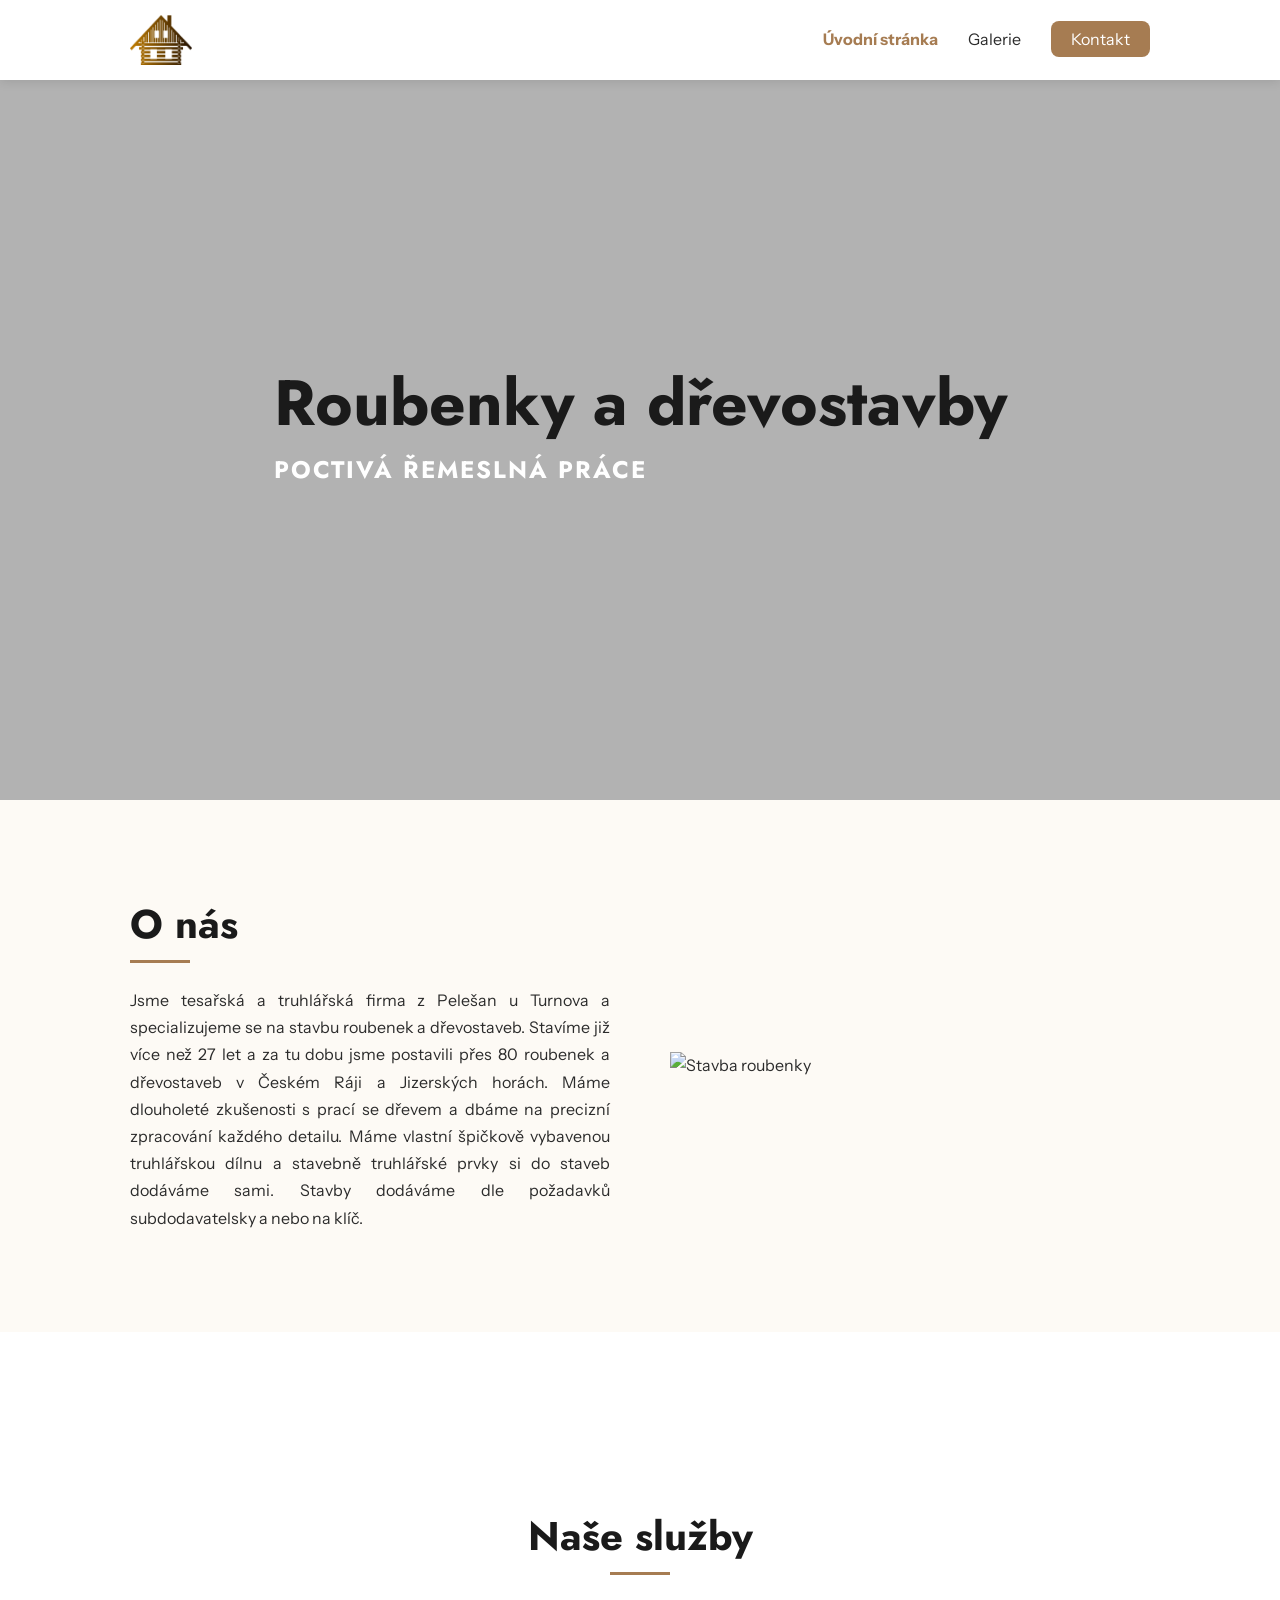
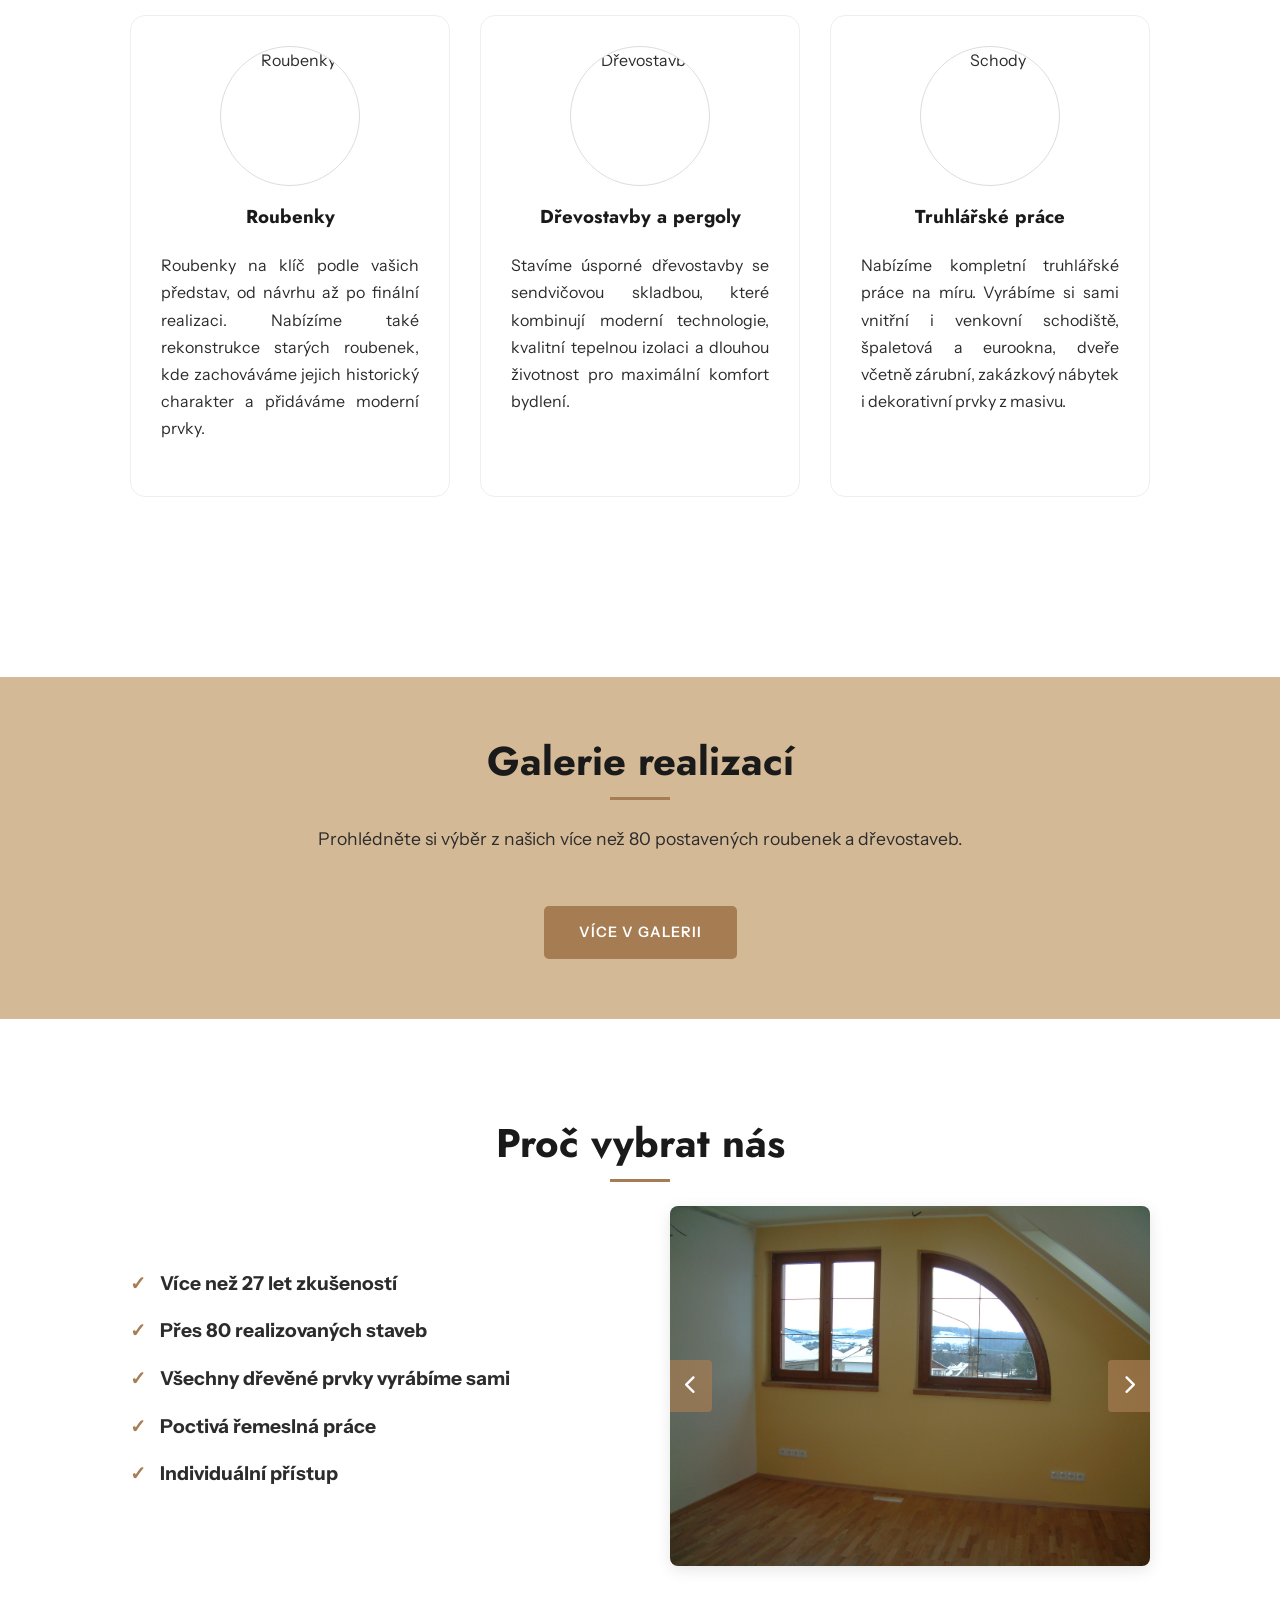
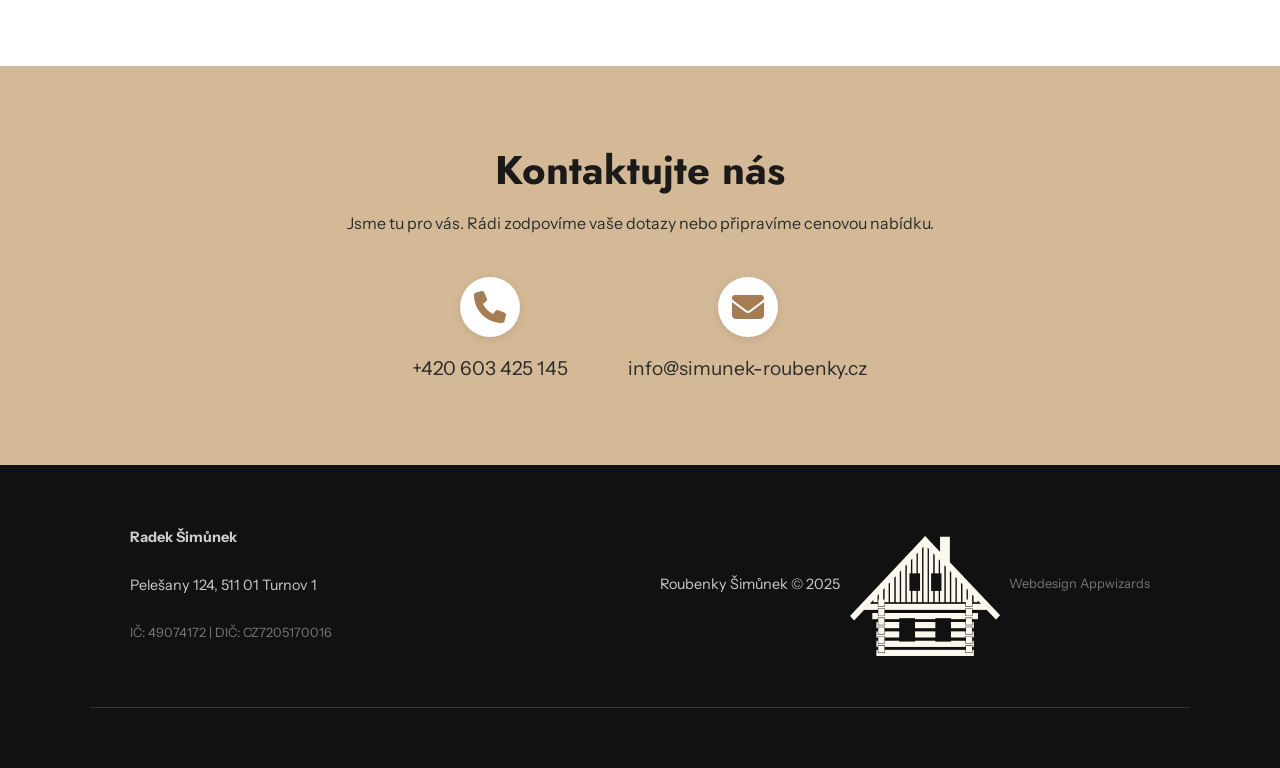
==== index.html @ 8644fedd "Initial commit" ====
<!DOCTYPE html>
<html lang="cs">
<head>
    <meta charset="UTF-8">
    <meta name="viewport" content="width=device-width, initial-scale=1.0">
    <title>Poctivá řemeslná práce – Roubenky – Šimůnek</title>
    <link rel="stylesheet" href="css/style.css">
    <link rel="preconnect" href="https://fonts.googleapis.com">
    <link rel="preconnect" href="https://fonts.gstatic.com" crossorigin>
    <link href="https://fonts.googleapis.com/css2?family=Instrument+Sans:wght@400;700&family=Jost:ital,wght@0,100..900;1,100..900&display=swap" rel="stylesheet">
    <link rel="stylesheet" href="https://cdnjs.cloudflare.com/ajax/libs/font-awesome/6.5.1/css/all.min.css">
</head>
<body>
    <header>
        <div class="container header-container">
            <div class="logo">
                <a href="index.html">
                    <img src="img/logo.png" alt="Roubenky Šimůnek">
                </a>
            </div>
            <nav id="main-nav">
                <button class="menu-toggle" aria-label="Menu">
                    <span></span>
                    <span></span>
                    <span></span>
                </button>
                <ul class="nav-links">
                    <li><a href="index.html" class="active">Úvodní stránka</a></li>
                    <li><a href="gallery.html">Galerie</a></li>
                    <li><a href="contact.html" class="btn-contact">Kontakt</a></li>
                </ul>
            </nav>
        </div>
    </header>

    <main>
        <section class="hero">
            <div class="hero-content">
                <h1><strong>Roubenky a</strong> <strong>dřevostavby</strong></h1>
                <p class="subtitle">Poctivá řemeslná práce</p>
            </div>
        </section>

        <section class="about">
            <div class="container">
                <div class="grid">
                    <div class="text-content">
                        <h2>O nás</h2>
                        <p>Jsme tesařská a truhlářská firma z Pelešan u Turnova a specializujeme se na stavbu roubenek a dřevostaveb. Stavíme již více než 27 let a za tu dobu jsme postavili přes 80 roubenek a dřevostaveb v Českém Ráji a Jizerských horách. Máme dlouholeté zkušenosti s prací se dřevem a dbáme na precizní zpracování každého detailu. Máme vlastní špičkově vybavenou truhlářskou dílnu a stavebně truhlářské prvky si do staveb dodáváme sami. Stavby dodáváme dle požadavků subdodavatelsky a nebo na klíč.</p>
                    </div>
                    <div class="image-content">
                        <img src="https://web.archive.org/web/20260212100324im_/http://simunek-roubenky.cz/wp-content/uploads/2025/04/DSC00264-scaled.jpg" alt="Stavba roubenky">
                    </div>
                </div>
            </div>
        </section>
        <div class="section-divider"></div>
        <section class="services">
            <div class="container">
                <h2 class="text-center">Naše služby</h2>
                <div class="services-grid">
                    <div class="service-card">
                        <img src="https://web.archive.org/web/20260212100324im_/http://simunek-roubenky.cz/wp-content/uploads/2025/04/DSC0728-scaled.jpeg" alt="Roubenky">
                        <h3>Roubenky</h3>
                        <p>Roubenky na klíč podle vašich představ, od návrhu až po finální realizaci. Nabízíme také rekonstrukce starých roubenek, kde zachováváme jejich historický charakter a přidáváme moderní prvky.</p>
                    </div>
                    <div class="service-card">
                        <img src="https://web.archive.org/web/20260212100324im_/http://simunek-roubenky.cz/wp-content/uploads/2025/03/Libosovice_11_DSC5983.jpg" alt="Dřevostavba">
                        <h3>Dřevostavby a pergoly</h3>
                        <p>Stavíme úsporné dřevostavby se sendvičovou skladbou, které kombinují moderní technologie, kvalitní tepelnou izolaci a dlouhou životnost pro maximální komfort bydlení.</p>
                    </div>
                    <div class="service-card">
                        <img src="https://web.archive.org/web/20260212100324im_/http://simunek-roubenky.cz/wp-content/uploads/2025/03/DSC0731-scaled.jpeg" alt="Schody">
                        <h3>Truhlářské práce</h3>
                        <p>Nabízíme kompletní truhlářské práce na míru. Vyrábíme si sami vnitřní i venkovní schodiště, špaletová a eurookna, dveře včetně zárubní, zakázkový nábytek i dekorativní prvky z masivu.</p>
                    </div>
                </div>
            </div>
        </section>
        <div class="section-divider"></div>
        <section class="page-header">
            <div class="container">
                <h2 class="text-center">Galerie realizací</h2>
                <p class="text-center">Prohlédněte si výběr z našich více než 80 postavených roubenek a dřevostaveb.</p>
                <div class="text-center mt-2">
                    <a href="gallery.html" class="btn">Více v galerii</a>
                </div>
            </div>
        </section>
        <section class="why-us">
            <div class="container">
                <h2 class="text-center">Proč vybrat nás</h2>
                <div class="grid">
                    <ul class="check-list">
                        <li><strong>Více než 27 let zkušeností</strong></li>
                        <li><strong>Přes 80 realizovaných staveb</strong></li>
                        <li><strong>Všechny dřevěné prvky vyrábíme sami</strong></li>
                        <li><strong>Poctivá řemeslná práce</strong></li>
                        <li><strong>Individuální přístup</strong></li>
                    </ul>
                    <div class="image-content">
                        <div class="slider-container">
                            <div class="slider">
                                <img src="assets/okna/DSCF0042.JPG" alt="Okna 1" class="slider-image active">
                                <img src="assets/okna/Libosovice_02_DSC5963.jpg" alt="Okna 2" class="slider-image">
                                <img src="assets/dvere/0610 042.jpg" alt="Dveře 1" class="slider-image">
                                <img src="assets/dvere/CIMG3266.JPG" alt="Dveře 2" class="slider-image">
                            </div>
                            <button class="slider-btn prev" aria-label="Předchozí"><i class="fas fa-chevron-left"></i></button>
                            <button class="slider-btn next" aria-label="Další"><i class="fas fa-chevron-right"></i></button>
                        </div>
                    </div>
                </div>
            </div>
        </section>

        <section id="contact-promo" class="contact-promo">
            <div class="container text-center">
                <h2>Kontaktujte nás</h2>
                <p>Jsme tu pro vás. Rádi zodpovíme vaše dotazy nebo připravíme cenovou nabídku.</p>
                <div class="contact-links">
                    <div class="contact-link-item">
                        <i class="fas fa-phone"></i>
                        <p class="phone">+420 603 425 145</p>
                    </div>
                    <div class="contact-link-item">
                        <i class="fas fa-envelope"></i>
                        <p class="email">info@simunek-roubenky.cz</p>
                    </div>
                </div>
            </div>
        </section>
    </main>

    <footer>
        <div class="container footer-grid">
            <div class="footer-info">
                <p><strong>Radek Šimůnek</strong></p>
                <p>Pelešany 124, 511 01 Turnov 1</p>
                <p class="small">IČ: 49074172 | DIČ: CZ7205170016</p>
            </div>
            <div class="footer-bottom">
                <p>Roubenky Šimůnek © 2025</p>
                <img src="img/logo-white.png" alt="Logo White" class="footer-logo">
                <p class="small">Webdesign Appwizards</p>
            </div>
        </div>
    </footer>

    <script src="js/script.js"></script>
</body>
</html>
---- css/style.css ----
:root {
    --primary-color: #a67c52; /* Světlejší odstín dřeva */
    --primary-light: #d4b996;
    --secondary-color: #8c6239;
    --accent-color: #5d4037;
    --text-color: #2c2c2c;
    --light-bg: #fdfaf5; /* Krémové pozadí pro rustikální nádech */
    --white: #ffffff;
    --black: #1a1a1a;
    --font-main: 'Instrument Sans', sans-serif;
    --font-heading: 'Jost', sans-serif;
    --container-width: 1100px;
    --section-padding: 100px 0;
}

* {
    box-sizing: border-box;
    margin: 0;
    padding: 0;
}

body {
    font-family: var(--font-main);
    color: var(--text-color);
    line-height: 1.7; /* Zlepšení čitelnosti */
    overflow-x: hidden;
    background-color: var(--white);
}

h1, h2, h3 {
    font-family: var(--font-heading);
    margin-bottom: 1.5rem;
    line-height: 1.2;
    color: var(--black);
    font-weight: 700;
}

h2 {
    font-size: 2.5rem;
    position: relative;
    padding-bottom: 15px;
}

h2.text-center::after, h2:not(.text-center)::after {
    content: "";
    position: absolute;
    bottom: 0;
    width: 60px;
    height: 3px;
    background: var(--primary-color);
}

h2.text-center::after {
    left: 50%;
    transform: translateX(-50%);
}

h2:not(.text-center)::after {
    left: 0;
}

p {
    margin-bottom: 1.5rem;
    text-align: justify;
    hyphens: auto;
}

.subtitle {
    font-family: var(--font-heading);
    text-transform: uppercase;
    letter-spacing: 2px;
}

a {
    text-decoration: none;
    color: inherit;
    transition: 0.3s;
}

ul {
    list-style: none;
}

img {
    max-width: 100%;
    height: auto;
    display: block;
}

.container {
    max-width: var(--container-width);
    margin: 0 auto;
    padding: 0 40px; /* Zvýšeno pro lepší start/end padding na větších displejích */
}

.text-center { text-align: center; }
.mt-2 { margin-top: 2rem; }

/* Header */
header {
    background: var(--white);
    padding: 15px 0;
    position: sticky;
    top: 0;
    z-index: 1000;
    box-shadow: 0 2px 10px rgba(0,0,0,0.1);
}

.header-container {
    display: flex;
    justify-content: space-between;
    align-items: center;
}

.logo img {
    height: 50px;
}

.nav-links {
    display: flex;
    align-items: center;
    gap: 30px;
}

.nav-links a:hover {
    color: var(--primary-color);
}

.nav-links a.active {
    font-weight: bold;
    color: var(--primary-color);
}

.btn-contact {
    background: var(--primary-color);
    color: var(--white) !important;
    padding: 8px 20px;
    border-radius: 8px;
}

.btn-contact:hover {
    background: var(--secondary-color);
}

.menu-toggle {
    display: none;
    flex-direction: column;
    gap: 5px;
    background: none;
    border: none;
    cursor: pointer;
}

.menu-toggle span {
    width: 25px;
    height: 3px;
    background: var(--black);
    display: block;
}

/* Hero */
.hero {
    height: 80vh;
    background: linear-gradient(rgba(0,0,0,0.3), rgba(0,0,0,0.3)), url('https://web.archive.org/web/20260212100324im_/http://simunek-roubenky.cz/wp-content/uploads/2025/03/DSC0693-scaled-e1743012031384.jpeg');
    background-size: cover;
    background-position: center;
    display: flex;
    align-items: center;
    justify-content: center;
    color: var(--white);
    text-align: center;
}

.hero h1 {
    font-size: 4rem;
    margin-bottom: 0.5rem;
}

.hero .subtitle {
    font-size: 1.5rem;
    font-weight: bold;
}

/* Sections */
section {
    padding: var(--section-padding);
}

.about {
    background-color: var(--light-bg);
}

.grid {
    display: grid;
    grid-template-columns: 1fr 1fr;
    gap: 60px;
    align-items: center;
}

.text-content p:last-child {
    margin-bottom: 0;
}

.services-grid {
    display: grid;
    grid-template-columns: repeat(3, 1fr);
    gap: 30px;
    margin-top: 40px;
}

.service-card {
    text-align: center;
    padding: 30px;
    border-radius: 15px;
    transition: 0.4s;
    background: var(--white);
    border: 1px solid #eee;
}

.service-card:hover {
    box-shadow: 0 10px 30px rgba(0,0,0,0.05);
    transform: translateY(-5px);
}

.service-card img {
    width: 140px;
    height: 140px;
    object-fit: cover;
    border-radius: 50%;
    margin: 0 auto 20px;
    border: 1px solid #ddd;
}

/* Realizations & Gallery */
.gallery-preview, .gallery-grid {
    display: grid;
    grid-template-columns: repeat(auto-fill, minmax(300px, 1fr));
    gap: 20px;
    margin-top: 40px;
}

.gallery-preview img, .gallery-item img {
    width: 100%;
    height: 250px;
    object-fit: cover;
    border-radius: 8px;
    transition: 0.3s;
}

.gallery-item img:hover {
    transform: scale(1.02);
    box-shadow: 0 5px 15px rgba(0,0,0,0.2);
}

.btn {
    display: inline-block;
    background: var(--primary-color);
    color: var(--white);
    padding: 14px 35px;
    border-radius: 5px; /* Méně kulaté pro modernější vzhled */
    margin-top: 20px;
    font-weight: 600;
    letter-spacing: 1px;
    text-transform: uppercase;
    font-size: 0.9rem;
}

.btn:hover {
    background: var(--secondary-color);
    transform: translateY(-2px);
    box-shadow: 0 5px 15px rgba(166, 124, 82, 0.3);
}

/* Why us */
.check-list li {
    font-size: 1.2rem;
    margin-bottom: 15px;
    position: relative;
    padding-left: 30px;
}

.check-list li::before {
    content: "✓";
    position: absolute;
    left: 0;
    color: var(--primary-color);
    font-weight: bold;
}

.contact-promo {
    background: var(--primary-light);
    color: var(--black);
    padding: 80px 0;
    text-align: center;
}

.contact-promo p {
    text-align: center;
    max-width: 700px;
    margin-left: auto;
    margin-right: auto;
    color: var(--text-color);
}

.contact-promo h2 {
    color: var(--black);
    padding-bottom: 0;
    margin-bottom: 1rem;
}

.contact-promo h2::after {
    display: none;
}

.contact-links {
    margin-top: 40px;
    display: flex;
    justify-content: center;
    gap: 60px;
    flex-wrap: wrap;
}

.contact-link-item {
    display: flex;
    flex-direction: column;
    align-items: center;
    gap: 15px;
    text-align: center;
}

.contact-link-item i {
    font-size: 2rem;
    background: var(--white);
    color: var(--primary-color);
    width: 60px;
    height: 60px;
    display: flex;
    align-items: center;
    justify-content: center;
    border-radius: 50%;
    transition: 0.3s;
    box-shadow: 0 2px 10px rgba(0,0,0,0.1);
}

.contact-link-item:hover i {
    background: var(--primary-color);
    color: var(--white);
    transform: translateY(-5px);
}

.contact-links p {
    font-size: 1.2rem;
    margin-bottom: 0;
}

/* Spacers */
.section-divider {
    height: 80px;
}

/* Footer */
footer {
    background: #111;
    color: #ccc;
    padding: 60px 0 30px;
    font-size: 0.9rem;
}

.footer-grid {
    display: grid;
    grid-template-columns: 1fr 1fr;
    gap: 40px;
    border-bottom: 1px solid #333;
    padding-bottom: 40px;
    margin-bottom: 30px;
}

.footer-bottom {
    display: flex;
    justify-content: space-between;
    align-items: center;
}

/* Slider */
.slider-container {
    position: relative;
    width: 100%;
    overflow: hidden;
    border-radius: 8px;
    box-shadow: 0 4px 15px rgba(0, 0, 0, 0.1);
}

.slider {
    position: relative;
    width: 100%;
    aspect-ratio: 4 / 3;
}

.slider-image {
    position: absolute;
    top: 0;
    left: 0;
    width: 100%;
    height: 100%;
    object-fit: cover;
    opacity: 0;
    transition: opacity 0.5s ease-in-out;
}

.slider-image.active {
    opacity: 1;
}

.slider-btn {
    position: absolute;
    top: 50%;
    transform: translateY(-50%);
    background: rgba(166, 124, 82, 0.7);
    color: white;
    border: none;
    padding: 15px;
    cursor: pointer;
    font-size: 1.2rem;
    z-index: 10;
    transition: background 0.3s;
}

.slider-btn:hover {
    background: rgba(166, 124, 82, 0.9);
}

.slider-btn.prev {
    left: 0;
    border-radius: 0 4px 4px 0;
}

.slider-btn.next {
    right: 0;
    border-radius: 4px 0 0 4px;
}

.footer-logo {
    width: 150px;
    margin: 0;
}

.small {
    font-size: 0.8rem;
    color: #777;
}

.large-text {
    font-size: 1.5rem;
    font-weight: bold;
    color: var(--primary-color);
}

.contact-info-large h2 {
    margin-bottom: 2.5rem;
}

.contact-item {
    margin-bottom: 30px;
    display: flex;
    gap: 20px;
    align-items: flex-start;
}

.icon-large {
    font-size: 1.8rem;
    color: var(--primary-color);
    margin-top: 5px;
    width: 30px;
    text-align: center;
}

.contact-item h3 {
    margin-bottom: 5px;
}

.contact-item p {
    margin-bottom: 0;
}

.page-header {
    background: var(--primary-light);
    padding: 60px 0;
    margin-bottom: 0;
}

.page-header h1 {
    margin-bottom: 1rem;
}

.page-header h1::after {
    content: "";
    position: absolute;
    bottom: -10px;
    left: 50%;
    transform: translateX(-50%);
    width: 60px;
    height: 3px;
    background: var(--primary-color);
}

.page-header p {
    max-width: 700px;
    margin: 1.5rem auto 0;
    font-size: 1.1rem;
}

/* Responsive */
@media (max-width: 768px) {
    :root {
        --section-padding: 60px 0;
    }

    .container {
        padding: 0 20px; /* Standardní padding pro mobilní zařízení */
    }

    .section-divider {
        height: 40px;
    }

    .grid, .services-grid, .footer-grid {
        grid-template-columns: 1fr;
    }

    .grid {
        gap: 30px;
    }

    .hero h1 {
        font-size: 2.5rem;
    }
    
    h2 {
        font-size: 2rem;
    }

    .footer-bottom {
        flex-direction: column;
        gap: 20px;
        text-align: center;
    }

    .contact-links {
        flex-direction: column;
        gap: 15px;
    }
    
    .menu-toggle {
        display: flex;
    }
    
    .nav-links {
        display: none;
        flex-direction: column;
        position: absolute;
        top: 100%;
        left: 0;
        width: 100%;
        background: var(--white);
        padding: 20px;
        box-shadow: 0 5px 10px rgba(0,0,0,0.1);
    }
    
    .nav-links.active {
        display: flex;
    }
    
    .footer-bottom {
        text-align: left;
    }
    
    .footer-logo {
        margin: 20px 0;
    }
}
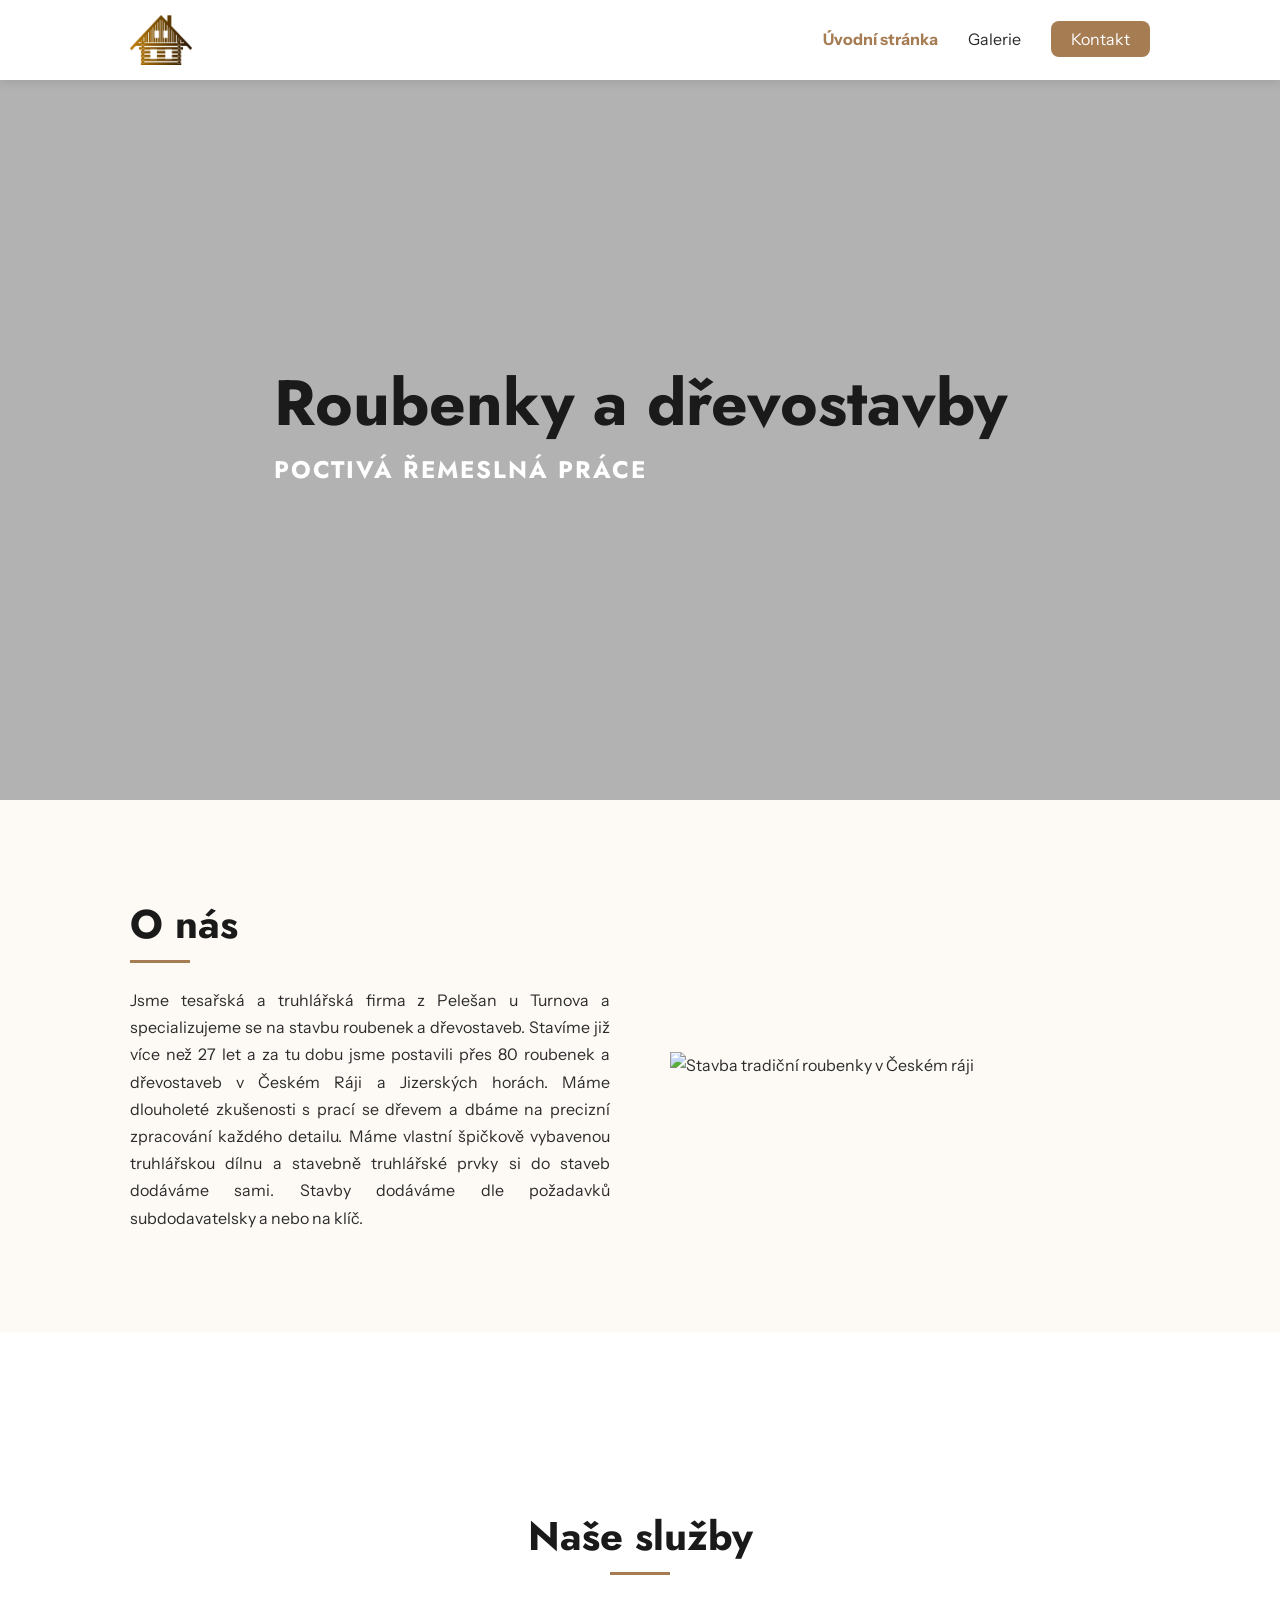
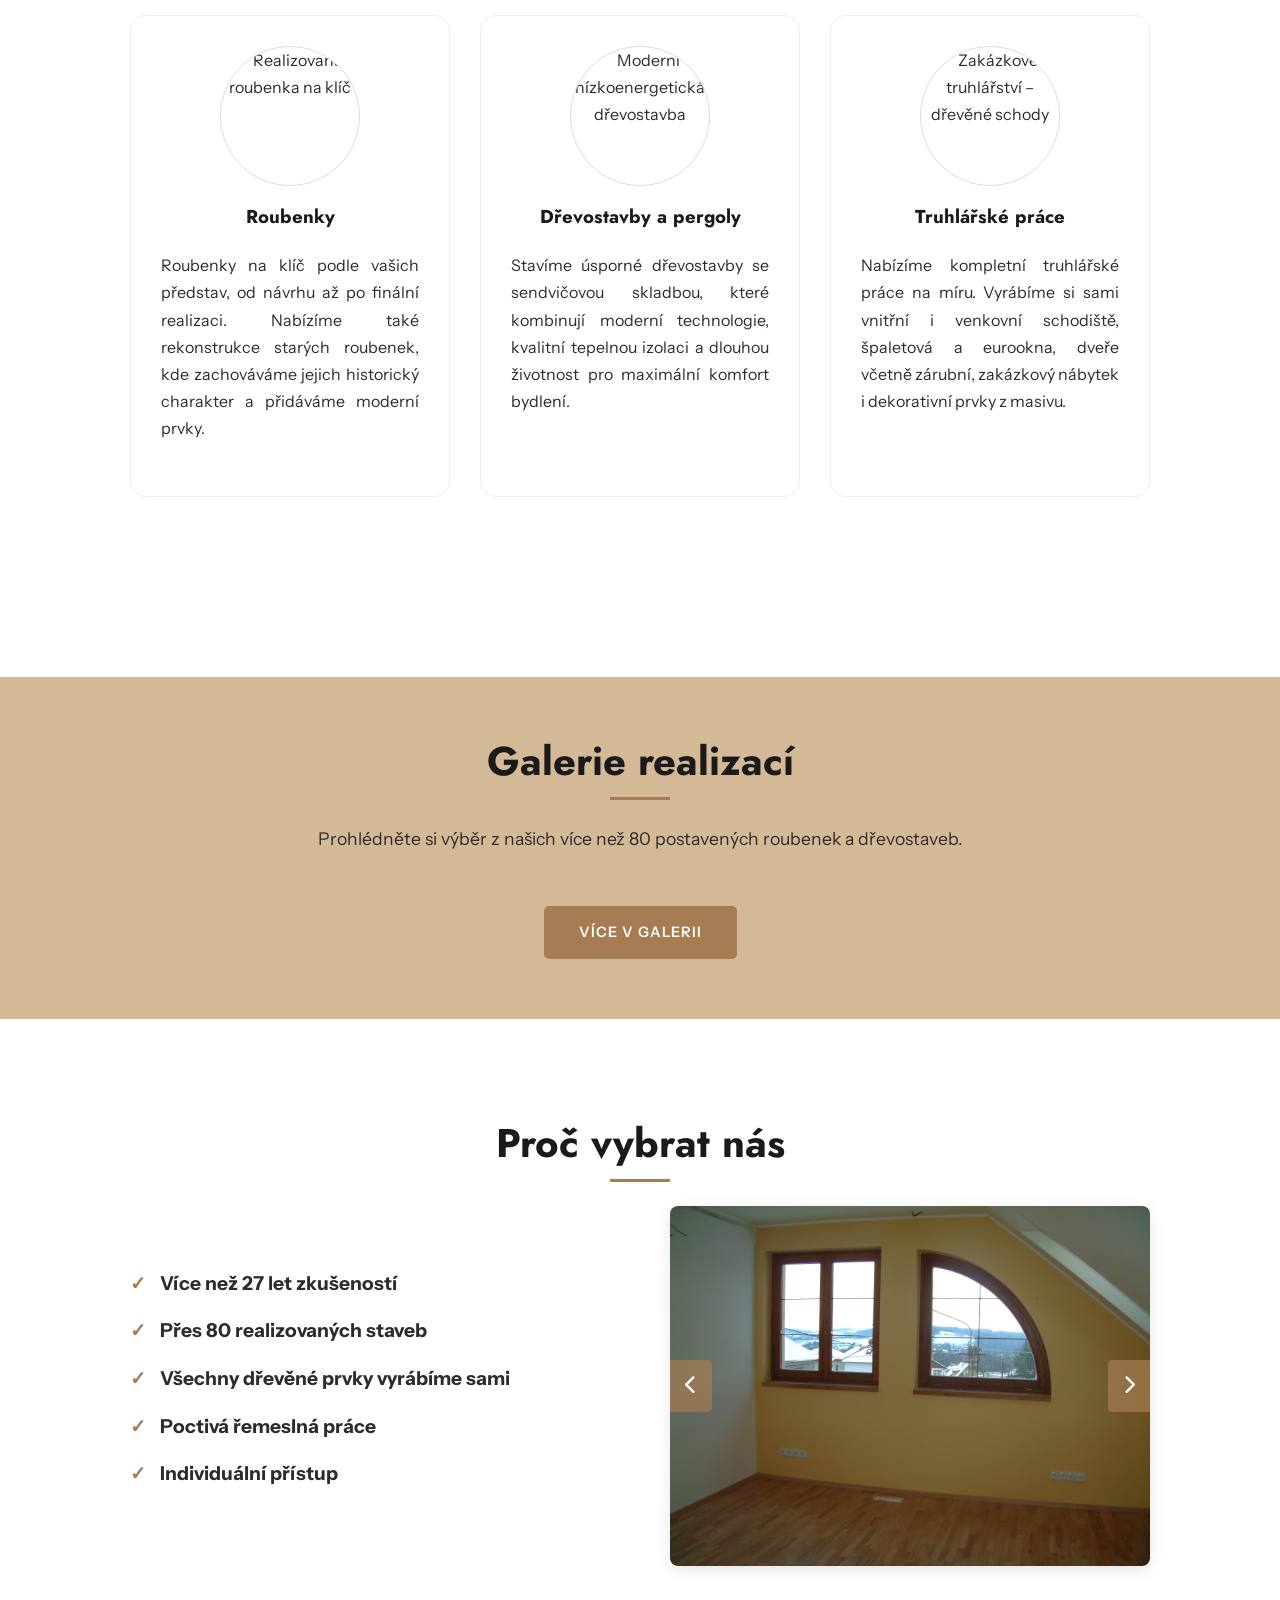
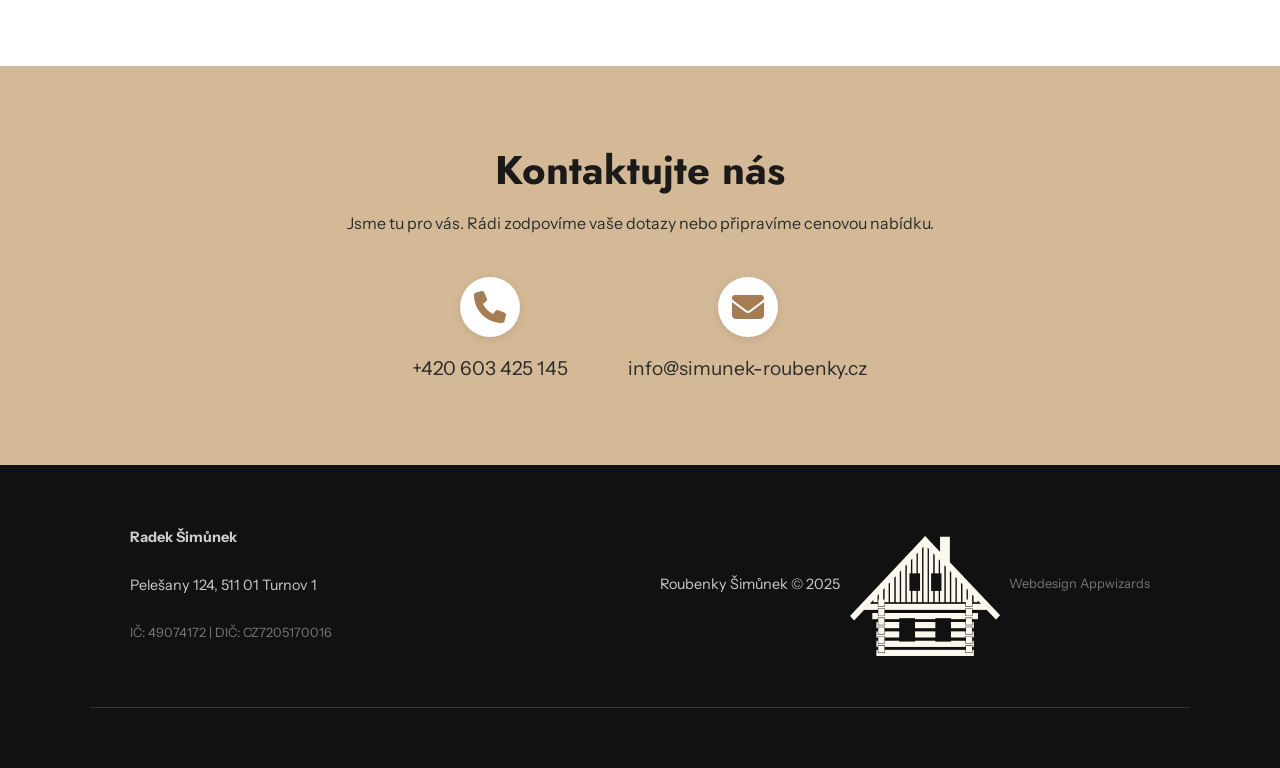
==== commit 9120e252: "zbytek" ====
--- a/index.html
+++ b/index.html
@@ -3,7 +3,25 @@
 <head>
     <meta charset="UTF-8">
     <meta name="viewport" content="width=device-width, initial-scale=1.0">
-    <title>Poctivá řemeslná práce – Roubenky – Šimůnek</title>
+    <title>Roubenky a dřevostavby na klíč | Roubenky Šimůnek – Český ráj</title>
+    <meta name="description" content="Stavíme poctivé roubenky a dřevostavby v Českém ráji a Jizerských horách. Více než 27 let zkušeností, 80+ realizací. Vlastní truhlářská výroba v Turnově.">
+    <meta name="keywords" content="roubenky, dřevostavby, tesařství, truhlářství, Turnov, Český ráj, stavba roubenek, roubenky na klíč">
+    
+    <!-- Open Graph / Facebook -->
+    <meta property="og:type" content="website">
+    <meta property="og:url" content="https://simunek-roubenky.cz/">
+    <meta property="og:title" content="Roubenky a dřevostavby na klíč | Roubenky Šimůnek">
+    <meta property="og:description" content="Poctivá řemeslná práce z Českého ráje. Stavíme roubenky a dřevostavby s tradicí přes 27 let.">
+    <meta property="og:image" content="https://simunek-roubenky.cz/img/logo.png">
+
+    <!-- Twitter -->
+    <meta property="twitter:card" content="summary_large_image">
+    <meta property="twitter:url" content="https://simunek-roubenky.cz/">
+    <meta property="twitter:title" content="Roubenky a dřevostavby na klíč | Roubenky Šimůnek">
+    <meta property="twitter:description" content="Poctivá řemeslná práce z Českého ráje. Stavíme roubenky a dřevostavby s tradicí přes 27 let.">
+    <meta property="twitter:image" content="https://simunek-roubenky.cz/img/logo.png">
+
+    <link rel="canonical" href="https://simunek-roubenky.cz/">
     <link rel="stylesheet" href="css/style.css">
     <link rel="preconnect" href="https://fonts.googleapis.com">
     <link rel="preconnect" href="https://fonts.gstatic.com" crossorigin>
@@ -49,7 +67,7 @@
                         <p>Jsme tesařská a truhlářská firma z Pelešan u Turnova a specializujeme se na stavbu roubenek a dřevostaveb. Stavíme již více než 27 let a za tu dobu jsme postavili přes 80 roubenek a dřevostaveb v Českém Ráji a Jizerských horách. Máme dlouholeté zkušenosti s prací se dřevem a dbáme na precizní zpracování každého detailu. Máme vlastní špičkově vybavenou truhlářskou dílnu a stavebně truhlářské prvky si do staveb dodáváme sami. Stavby dodáváme dle požadavků subdodavatelsky a nebo na klíč.</p>
                     </div>
                     <div class="image-content">
-                        <img src="https://web.archive.org/web/20260212100324im_/http://simunek-roubenky.cz/wp-content/uploads/2025/04/DSC00264-scaled.jpg" alt="Stavba roubenky">
+                        <img src="https://web.archive.org/web/20260212100324im_/http://simunek-roubenky.cz/wp-content/uploads/2025/04/DSC00264-scaled.jpg" alt="Stavba tradiční roubenky v Českém ráji">
                     </div>
                 </div>
             </div>
@@ -60,17 +78,17 @@
                 <h2 class="text-center">Naše služby</h2>
                 <div class="services-grid">
                     <div class="service-card">
-                        <img src="https://web.archive.org/web/20260212100324im_/http://simunek-roubenky.cz/wp-content/uploads/2025/04/DSC0728-scaled.jpeg" alt="Roubenky">
+                        <img src="https://web.archive.org/web/20260212100324im_/http://simunek-roubenky.cz/wp-content/uploads/2025/04/DSC0728-scaled.jpeg" alt="Realizovaná roubenka na klíč">
                         <h3>Roubenky</h3>
                         <p>Roubenky na klíč podle vašich představ, od návrhu až po finální realizaci. Nabízíme také rekonstrukce starých roubenek, kde zachováváme jejich historický charakter a přidáváme moderní prvky.</p>
                     </div>
                     <div class="service-card">
-                        <img src="https://web.archive.org/web/20260212100324im_/http://simunek-roubenky.cz/wp-content/uploads/2025/03/Libosovice_11_DSC5983.jpg" alt="Dřevostavba">
+                        <img src="https://web.archive.org/web/20260212100324im_/http://simunek-roubenky.cz/wp-content/uploads/2025/03/Libosovice_11_DSC5983.jpg" alt="Moderní nízkoenergetická dřevostavba">
                         <h3>Dřevostavby a pergoly</h3>
                         <p>Stavíme úsporné dřevostavby se sendvičovou skladbou, které kombinují moderní technologie, kvalitní tepelnou izolaci a dlouhou životnost pro maximální komfort bydlení.</p>
                     </div>
                     <div class="service-card">
-                        <img src="https://web.archive.org/web/20260212100324im_/http://simunek-roubenky.cz/wp-content/uploads/2025/03/DSC0731-scaled.jpeg" alt="Schody">
+                        <img src="https://web.archive.org/web/20260212100324im_/http://simunek-roubenky.cz/wp-content/uploads/2025/03/DSC0731-scaled.jpeg" alt="Zakázkové truhlářství – dřevěné schody">
                         <h3>Truhlářské práce</h3>
                         <p>Nabízíme kompletní truhlářské práce na míru. Vyrábíme si sami vnitřní i venkovní schodiště, špaletová a eurookna, dveře včetně zárubní, zakázkový nábytek i dekorativní prvky z masivu.</p>
                     </div>
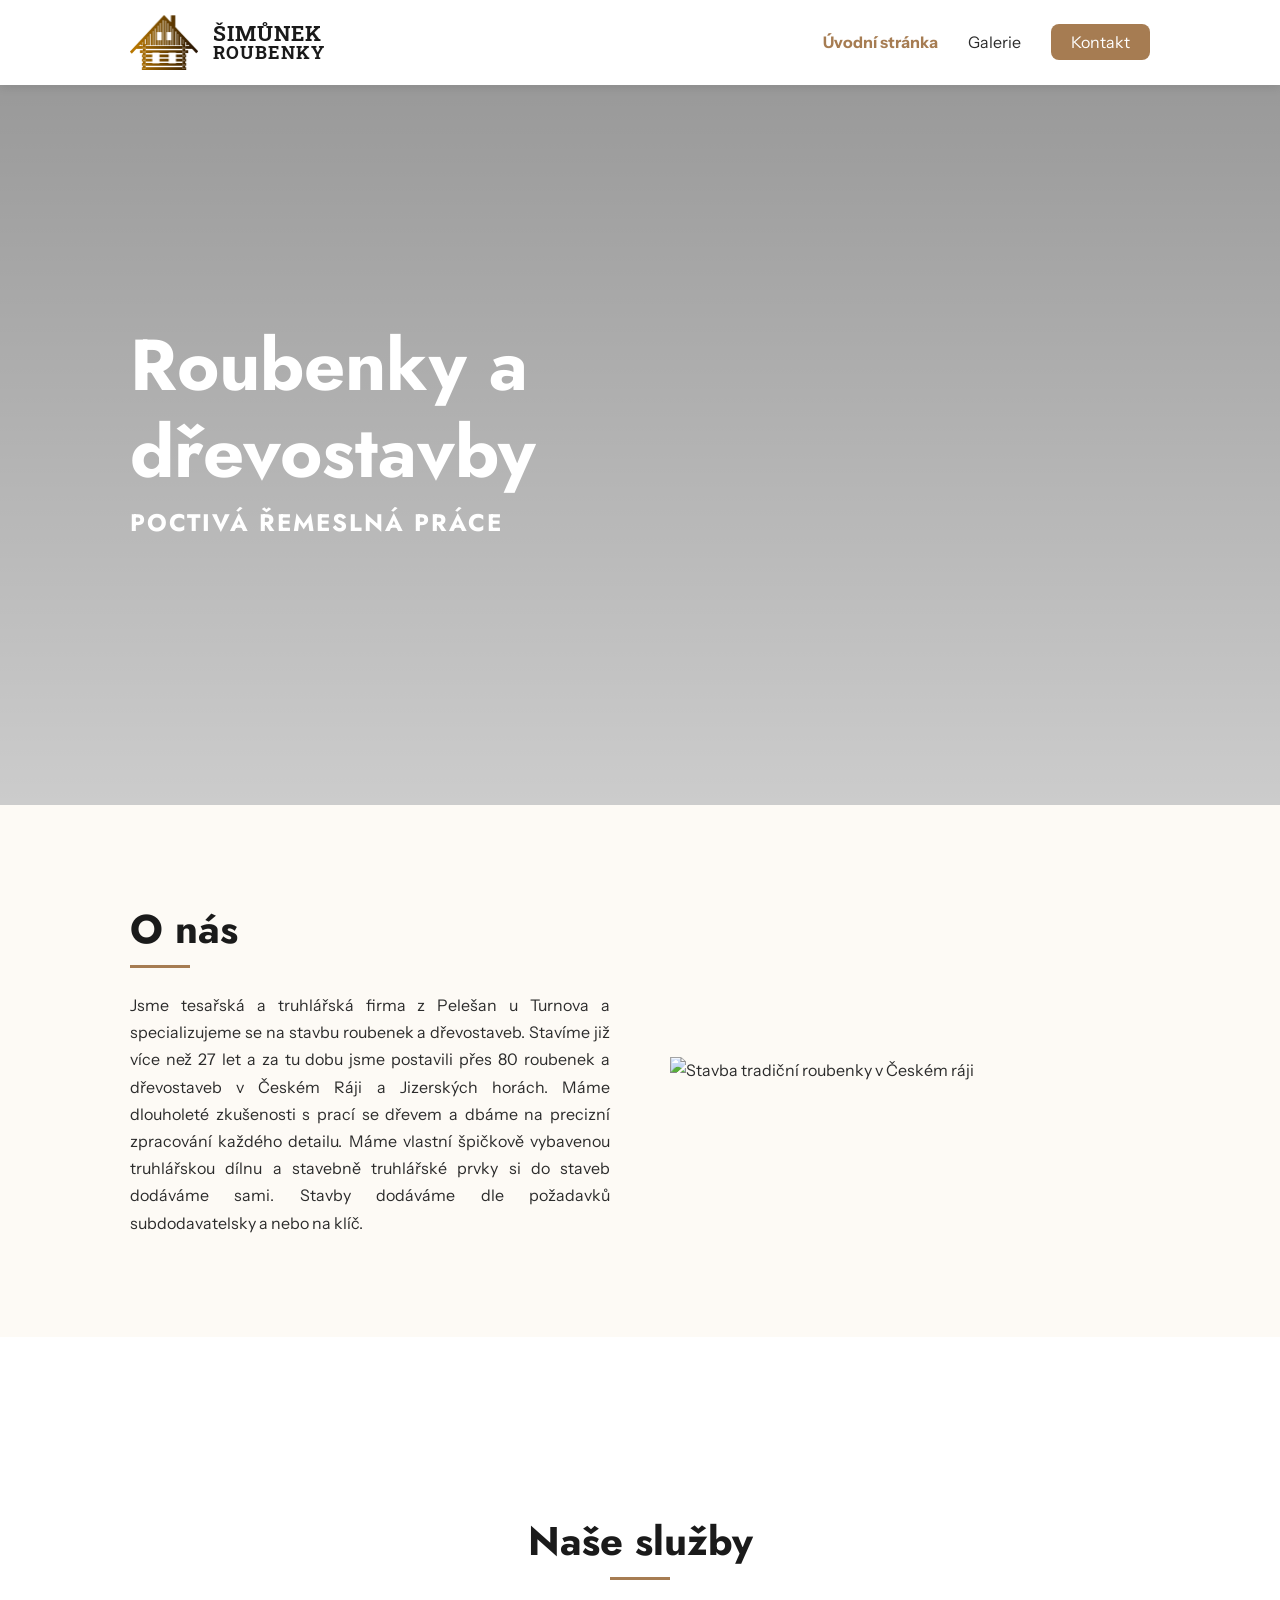
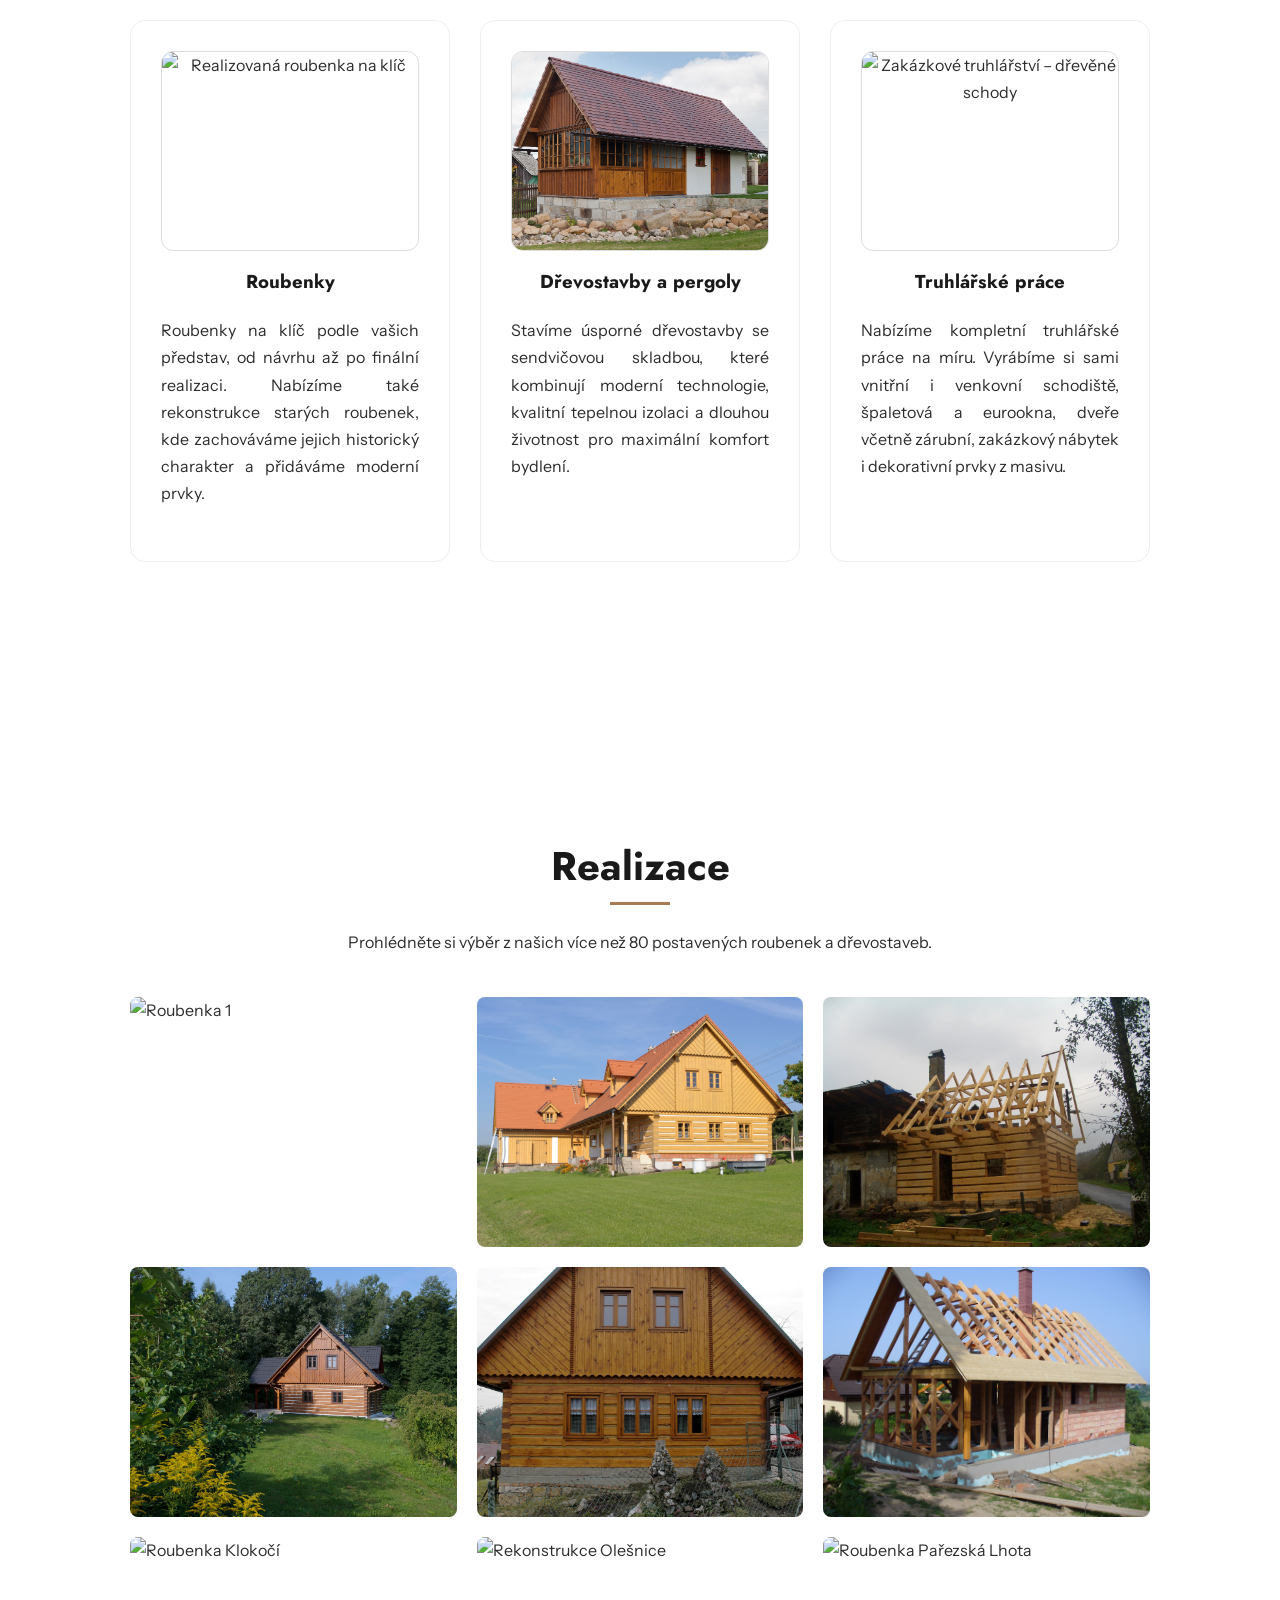
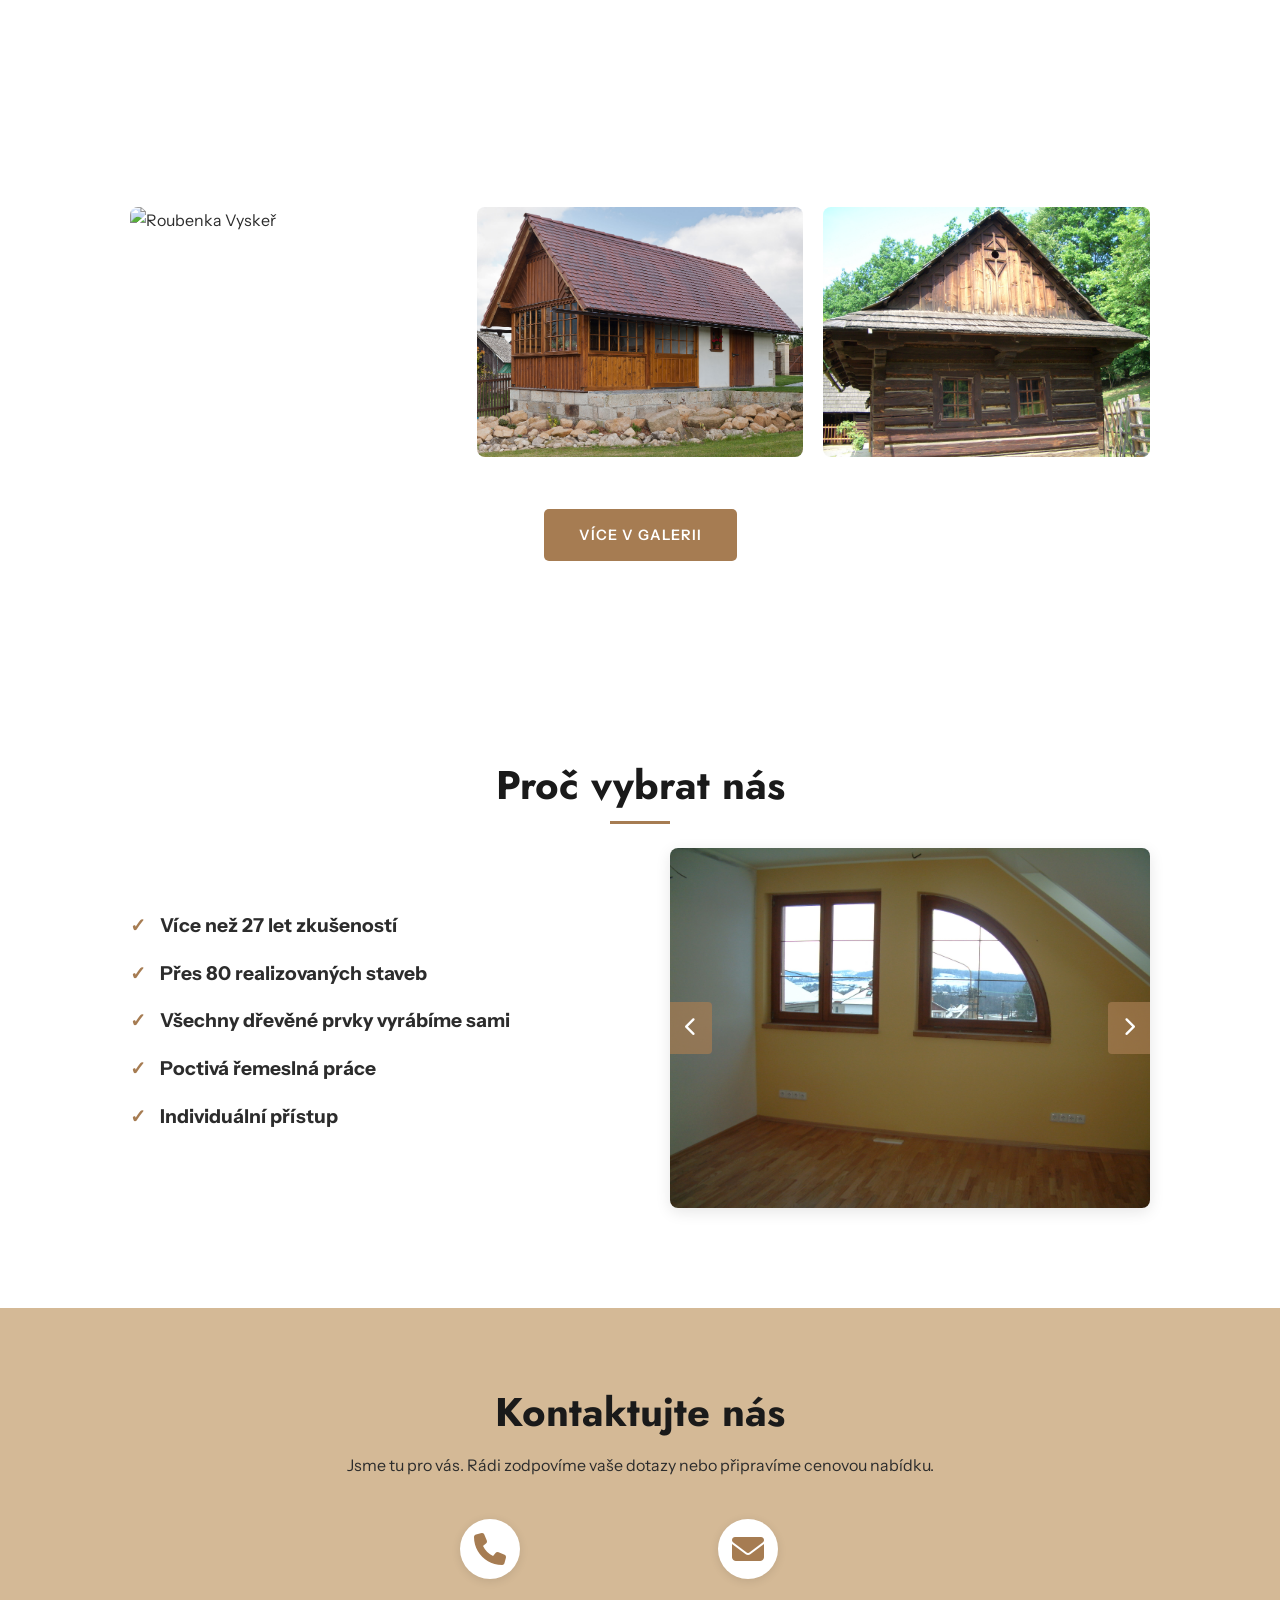
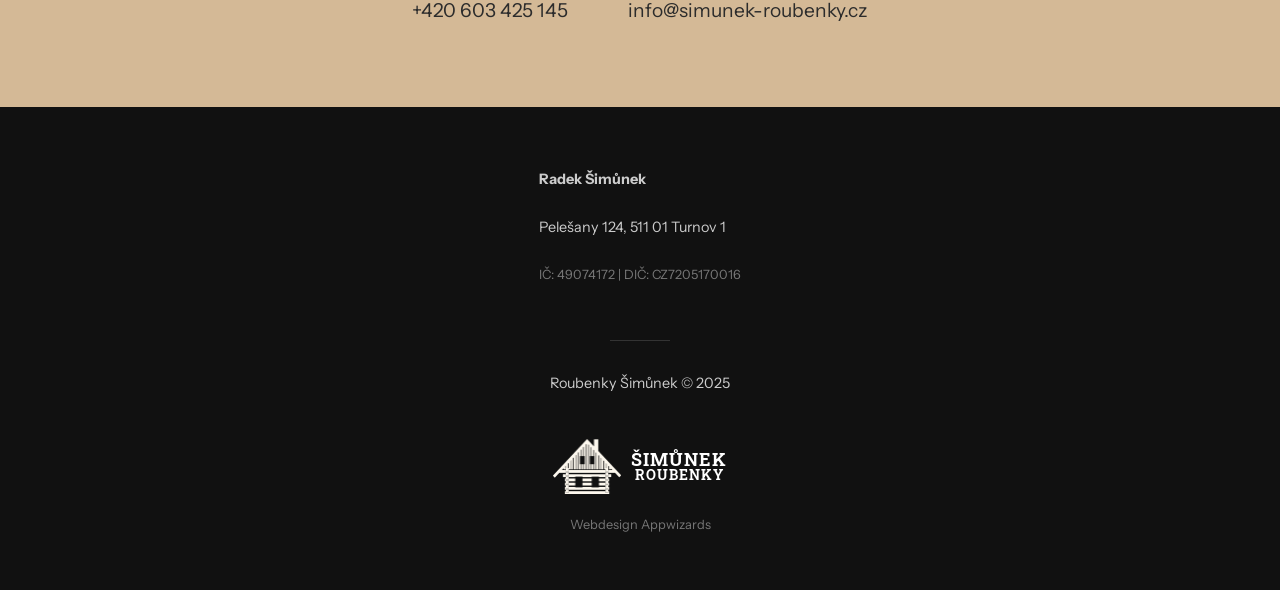
==== commit 6cf75975: "zbytek" ====
--- a/index.html
+++ b/index.html
@@ -25,15 +25,19 @@
     <link rel="stylesheet" href="css/style.css">
     <link rel="preconnect" href="https://fonts.googleapis.com">
     <link rel="preconnect" href="https://fonts.gstatic.com" crossorigin>
-    <link href="https://fonts.googleapis.com/css2?family=Instrument+Sans:wght@400;700&family=Jost:ital,wght@0,100..900;1,100..900&display=swap" rel="stylesheet">
+    <link href="https://fonts.googleapis.com/css2?family=Instrument+Sans:wght@400;700&family=Jost:ital,wght@0,100..900;1,100..900&family=Roboto+Slab:wght@700&display=swap" rel="stylesheet">
     <link rel="stylesheet" href="https://cdnjs.cloudflare.com/ajax/libs/font-awesome/6.5.1/css/all.min.css">
 </head>
 <body>
     <header>
         <div class="container header-container">
             <div class="logo">
-                <a href="index.html">
+                <a href="index.html" title="Šimůnek roubenky">
                     <img src="img/logo.png" alt="Roubenky Šimůnek">
+                    <div class="logo-text">
+                        <span class="logo-name">Šimůnek</span>
+                        <span class="logo-subtitle">roubenky</span>
+                    </div>
                 </a>
             </div>
             <nav id="main-nav">
@@ -53,9 +57,11 @@
 
     <main>
         <section class="hero">
-            <div class="hero-content">
-                <h1><strong>Roubenky a</strong> <strong>dřevostavby</strong></h1>
-                <p class="subtitle">Poctivá řemeslná práce</p>
+            <div class="container">
+                <div class="hero-content">
+                    <h1><strong>Roubenky a</strong> <strong>dřevostavby</strong></h1>
+                    <p class="subtitle">Poctivá řemeslná práce</p>
+                </div>
             </div>
         </section>
 
@@ -67,7 +73,7 @@
                         <p>Jsme tesařská a truhlářská firma z Pelešan u Turnova a specializujeme se na stavbu roubenek a dřevostaveb. Stavíme již více než 27 let a za tu dobu jsme postavili přes 80 roubenek a dřevostaveb v Českém Ráji a Jizerských horách. Máme dlouholeté zkušenosti s prací se dřevem a dbáme na precizní zpracování každého detailu. Máme vlastní špičkově vybavenou truhlářskou dílnu a stavebně truhlářské prvky si do staveb dodáváme sami. Stavby dodáváme dle požadavků subdodavatelsky a nebo na klíč.</p>
                     </div>
                     <div class="image-content">
-                        <img src="https://web.archive.org/web/20260212100324im_/http://simunek-roubenky.cz/wp-content/uploads/2025/04/DSC00264-scaled.jpg" alt="Stavba tradiční roubenky v Českém ráji">
+                        <img src="assets/stavba1/_DSC0693.jpeg" alt="Stavba tradiční roubenky v Českém ráji">
                     </div>
                 </div>
             </div>
@@ -78,17 +84,17 @@
                 <h2 class="text-center">Naše služby</h2>
                 <div class="services-grid">
                     <div class="service-card">
-                        <img src="https://web.archive.org/web/20260212100324im_/http://simunek-roubenky.cz/wp-content/uploads/2025/04/DSC0728-scaled.jpeg" alt="Realizovaná roubenka na klíč">
+                        <img src="assets/stavba1/_DSC0728.jpeg" alt="Realizovaná roubenka na klíč">
                         <h3>Roubenky</h3>
                         <p>Roubenky na klíč podle vašich představ, od návrhu až po finální realizaci. Nabízíme také rekonstrukce starých roubenek, kde zachováváme jejich historický charakter a přidáváme moderní prvky.</p>
                     </div>
                     <div class="service-card">
-                        <img src="https://web.archive.org/web/20260212100324im_/http://simunek-roubenky.cz/wp-content/uploads/2025/03/Libosovice_11_DSC5983.jpg" alt="Moderní nízkoenergetická dřevostavba">
+                        <img src="assets/drevostavba/Libosovice_11_DSC5983.jpg" alt="Moderní nízkoenergetická dřevostavba">
                         <h3>Dřevostavby a pergoly</h3>
                         <p>Stavíme úsporné dřevostavby se sendvičovou skladbou, které kombinují moderní technologie, kvalitní tepelnou izolaci a dlouhou životnost pro maximální komfort bydlení.</p>
                     </div>
                     <div class="service-card">
-                        <img src="https://web.archive.org/web/20260212100324im_/http://simunek-roubenky.cz/wp-content/uploads/2025/03/DSC0731-scaled.jpeg" alt="Zakázkové truhlářství – dřevěné schody">
+                        <img src="assets/schody/CIMG3979.JPG" alt="Zakázkové truhlářství – dřevěné schody">
                         <h3>Truhlářské práce</h3>
                         <p>Nabízíme kompletní truhlářské práce na míru. Vyrábíme si sami vnitřní i venkovní schodiště, špaletová a eurookna, dveře včetně zárubní, zakázkový nábytek i dekorativní prvky z masivu.</p>
                     </div>
@@ -96,10 +102,50 @@
             </div>
         </section>
         <div class="section-divider"></div>
-        <section class="page-header">
-            <div class="container">
-                <h2 class="text-center">Galerie realizací</h2>
+        <section class="realizations">
+            <div class="container">
+                <h2 class="text-center">Realizace</h2>
                 <p class="text-center">Prohlédněte si výběr z našich více než 80 postavených roubenek a dřevostaveb.</p>
+                
+                <div class="gallery-preview">
+                    <div class="gallery-item">
+                        <img src="assets/stavba1/_DSC0728.jpeg" alt="Roubenka 1">
+                    </div>
+                    <div class="gallery-item">
+                        <img src="assets/stavba2/_DSC7764.jpg" alt="Roubenka 2">
+                    </div>
+                    <div class="gallery-item">
+                        <img src="assets/stavba3/CIMG3968.JPG" alt="Roubenka 3">
+                    </div>
+                    <div class="gallery-item">
+                        <img src="assets/stavba4/Simunek_01.jpg" alt="Roubenka 4">
+                    </div>
+                    <div class="gallery-item">
+                        <img src="assets/Besedice 2007/DSC_0172.JPG" alt="Roubenka Besedice">
+                    </div>
+                    <div class="gallery-item">
+                        <img src="assets/Chutnovka 2008 drevostavba/01.JPG" alt="Dřevostavba Chutnovka">
+                    </div>
+                    <div class="gallery-item">
+                        <img src="assets/Klokoü° 2007/01.JPG" alt="Roubenka Klokočí">
+                    </div>
+                    <div class="gallery-item">
+                        <img src="assets/OleÁnice 2007 - rekonstrukce/01.JPG" alt="Rekonstrukce Olešnice">
+                    </div>
+                    <div class="gallery-item">
+                        <img src="assets/Pażezska Lhota 2008/01.JPG" alt="Roubenka Pařezská Lhota">
+                    </div>
+                    <div class="gallery-item">
+                        <img src="assets/Vyskeż 2006/01.JPG" alt="Roubenka Vyskeř">
+                    </div>
+                    <div class="gallery-item">
+                        <img src="assets/drevostavba/Libosovice_11_DSC5983.jpg" alt="Dřevostavba Libošovice">
+                    </div>
+                    <div class="gallery-item">
+                        <img src="assets/stara/0705a 030.jpg" alt="Stará roubenka">
+                    </div>
+                </div>
+
                 <div class="text-center mt-2">
                     <a href="gallery.html" class="btn">Více v galerii</a>
                 </div>
@@ -151,15 +197,26 @@
     </main>
 
     <footer>
-        <div class="container footer-grid">
+        <div class="container footer-content">
             <div class="footer-info">
                 <p><strong>Radek Šimůnek</strong></p>
                 <p>Pelešany 124, 511 01 Turnov 1</p>
                 <p class="small">IČ: 49074172 | DIČ: CZ7205170016</p>
             </div>
+            
+            <div class="footer-divider"></div>
+
             <div class="footer-bottom">
                 <p>Roubenky Šimůnek © 2025</p>
-                <img src="img/logo-white.png" alt="Logo White" class="footer-logo">
+                
+                <div class="logo footer-logo-container">
+                    <img src="img/logo-white.png" alt="Roubenky Šimůnek" class="footer-logo">
+                    <div class="logo-text">
+                        <span class="logo-name">Šimůnek</span>
+                        <span class="logo-subtitle">roubenky</span>
+                    </div>
+                </div>
+                
                 <p class="small">Webdesign Appwizards</p>
             </div>
         </div>
--- a/css/style.css
+++ b/css/style.css
@@ -112,8 +112,40 @@
     align-items: center;
 }
 
+.logo a {
+    display: flex;
+    align-items: center;
+    gap: 15px;
+    text-decoration: none;
+}
+
 .logo img {
-    height: 50px;
+    height: 55px;
+    width: auto;
+}
+
+.logo-text {
+    display: flex;
+    flex-direction: column;
+    line-height: 1;
+}
+
+.logo-name {
+    font-family: 'Roboto Slab', serif;
+    font-size: 1.3rem;
+    color: var(--black);
+    font-weight: 700;
+    text-transform: uppercase;
+    letter-spacing: 1px;
+}
+
+.logo-subtitle {
+    font-family: 'Roboto Slab', serif;
+    font-size: 1.1rem;
+    color: var(--black);
+    font-weight: 700;
+    text-transform: uppercase;
+    letter-spacing: 1px;
 }
 
 .nav-links {
@@ -161,19 +193,27 @@
 /* Hero */
 .hero {
     height: 80vh;
-    background: linear-gradient(rgba(0,0,0,0.3), rgba(0,0,0,0.3)), url('https://web.archive.org/web/20260212100324im_/http://simunek-roubenky.cz/wp-content/uploads/2025/03/DSC0693-scaled-e1743012031384.jpeg');
+    background: linear-gradient(rgba(0,0,0,0.4), rgba(0,0,0,0.2)), url('../assets/hero-image.jpeg');
     background-size: cover;
     background-position: center;
     display: flex;
     align-items: center;
-    justify-content: center;
     color: var(--white);
-    text-align: center;
+    text-align: left;
+}
+
+.hero .container {
+    width: 100%;
 }
 
 .hero h1 {
-    font-size: 4rem;
+    font-size: 4.5rem;
     margin-bottom: 0.5rem;
+    color: var(--white);
+}
+
+.hero h1 strong {
+    display: block;
 }
 
 .hero .subtitle {
@@ -223,10 +263,10 @@
 }
 
 .service-card img {
-    width: 140px;
-    height: 140px;
+    width: 100%;
+    height: 200px;
     object-fit: cover;
-    border-radius: 50%;
+    border-radius: 12px;
     margin: 0 auto 20px;
     border: 1px solid #ddd;
 }
@@ -366,19 +406,29 @@
     font-size: 0.9rem;
 }
 
-.footer-grid {
-    display: grid;
-    grid-template-columns: 1fr 1fr;
-    gap: 40px;
-    border-bottom: 1px solid #333;
-    padding-bottom: 40px;
+.footer-content {
+    display: flex;
+    flex-direction: column;
+    align-items: center;
+    text-align: center;
+}
+
+.footer-info {
     margin-bottom: 30px;
 }
 
+.footer-divider {
+    width: 60px;
+    height: 1px;
+    background: #333;
+    margin: 0 auto 30px;
+}
+
 .footer-bottom {
     display: flex;
-    justify-content: space-between;
-    align-items: center;
+    flex-direction: column;
+    align-items: center;
+    gap: 20px;
 }
 
 /* Slider */
@@ -440,8 +490,29 @@
 }
 
 .footer-logo {
-    width: 150px;
+    height: 40px;
+    width: auto;
     margin: 0;
+}
+
+.footer-logo-container .logo-name,
+.footer-logo-container .logo-subtitle {
+    color: var(--white);
+}
+
+.footer-logo-container .logo-name {
+    font-size: 1.1rem;
+}
+
+.footer-logo-container .logo-subtitle {
+    font-size: 0.9rem;
+}
+
+.footer-logo-container {
+    display: flex;
+    align-items: center;
+    gap: 10px;
+    justify-content: center;
 }
 
 .small {
@@ -523,7 +594,7 @@
         height: 40px;
     }
 
-    .grid, .services-grid, .footer-grid {
+    .grid, .services-grid {
         grid-template-columns: 1fr;
     }
 
@@ -531,18 +602,36 @@
         gap: 30px;
     }
 
+    .hero {
+        text-align: center;
+        height: 60vh;
+    }
+
     .hero h1 {
         font-size: 2.5rem;
+    }
+
+    .hero h1 strong {
+        display: inline;
     }
     
     h2 {
         font-size: 2rem;
+    }
+
+    .footer-content {
+        gap: 20px;
     }
 
     .footer-bottom {
         flex-direction: column;
         gap: 20px;
         text-align: center;
+        align-items: center;
+    }
+
+    .footer-logo-container {
+        justify-content: center;
     }
 
     .contact-links {
@@ -570,11 +659,8 @@
         display: flex;
     }
     
-    .footer-bottom {
-        text-align: left;
-    }
     
     .footer-logo {
-        margin: 20px 0;
-    }
-}
+        height: 35px;
+    }
+}
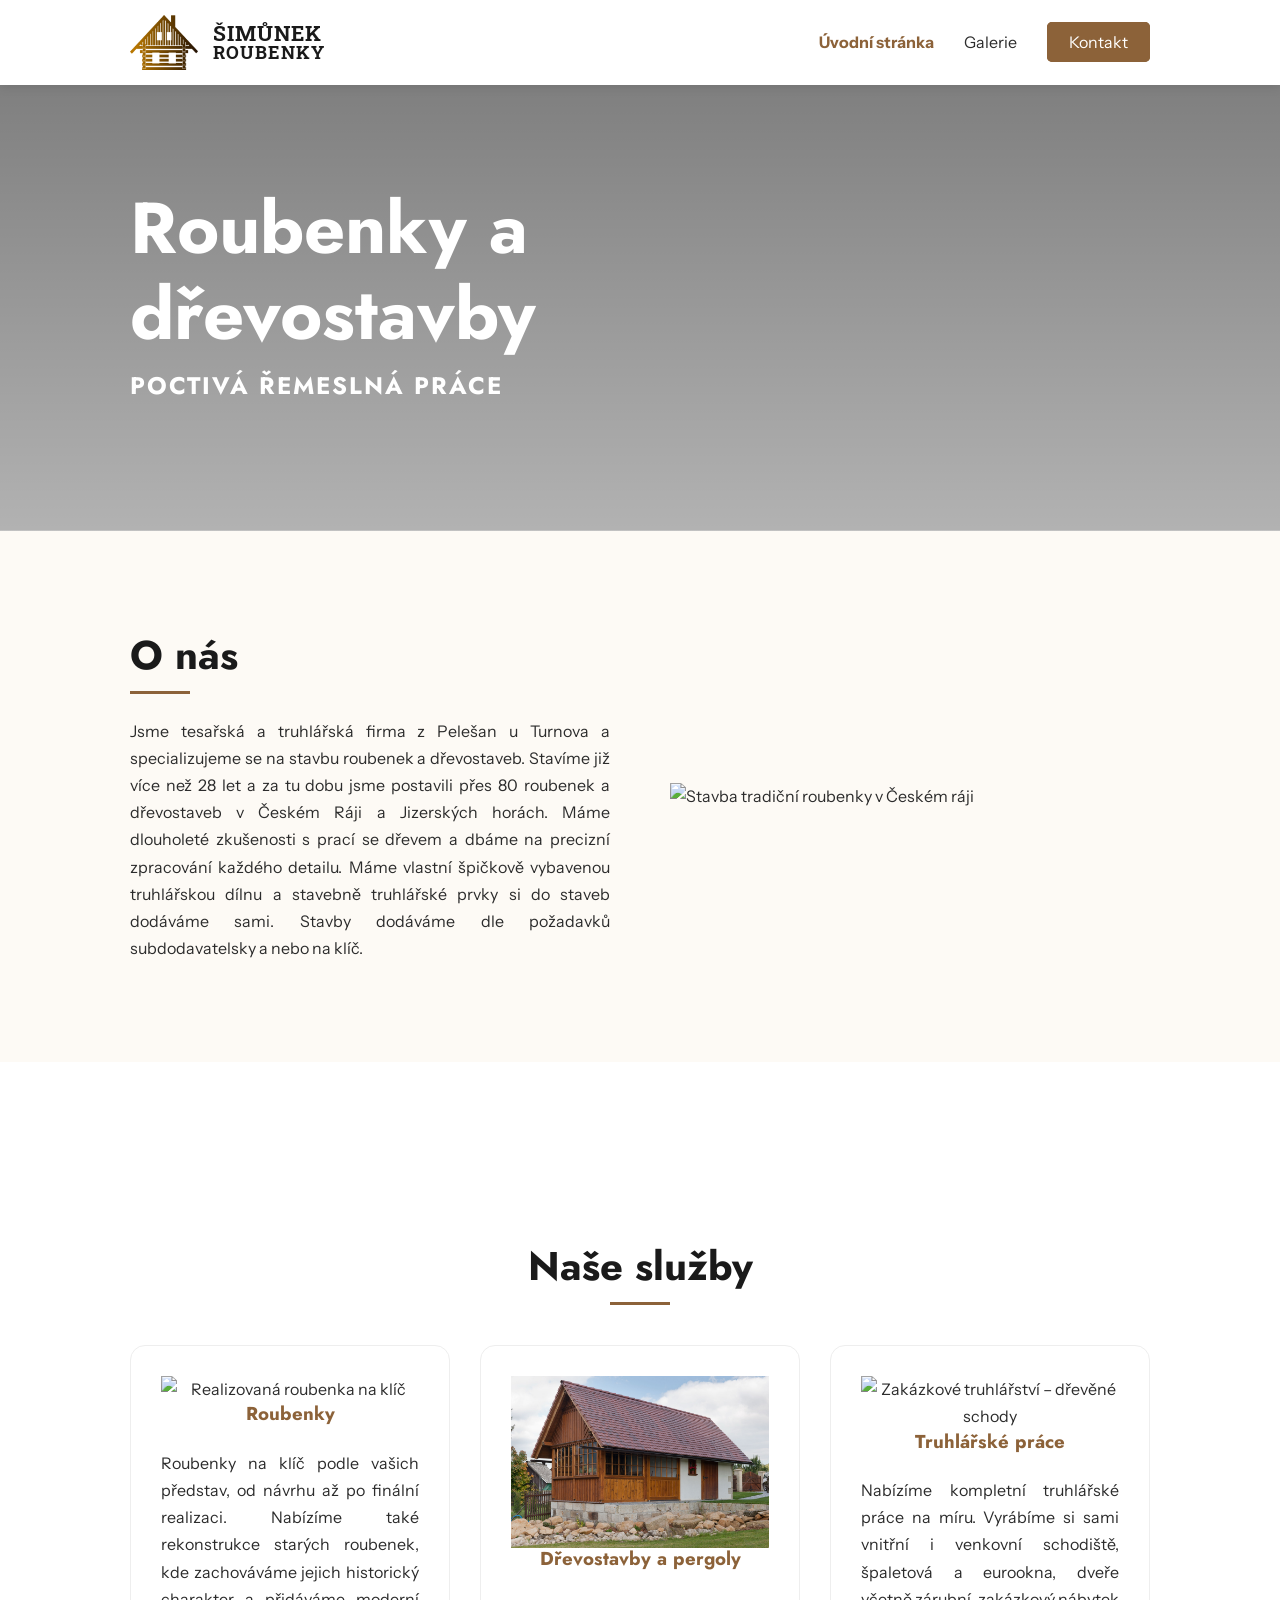
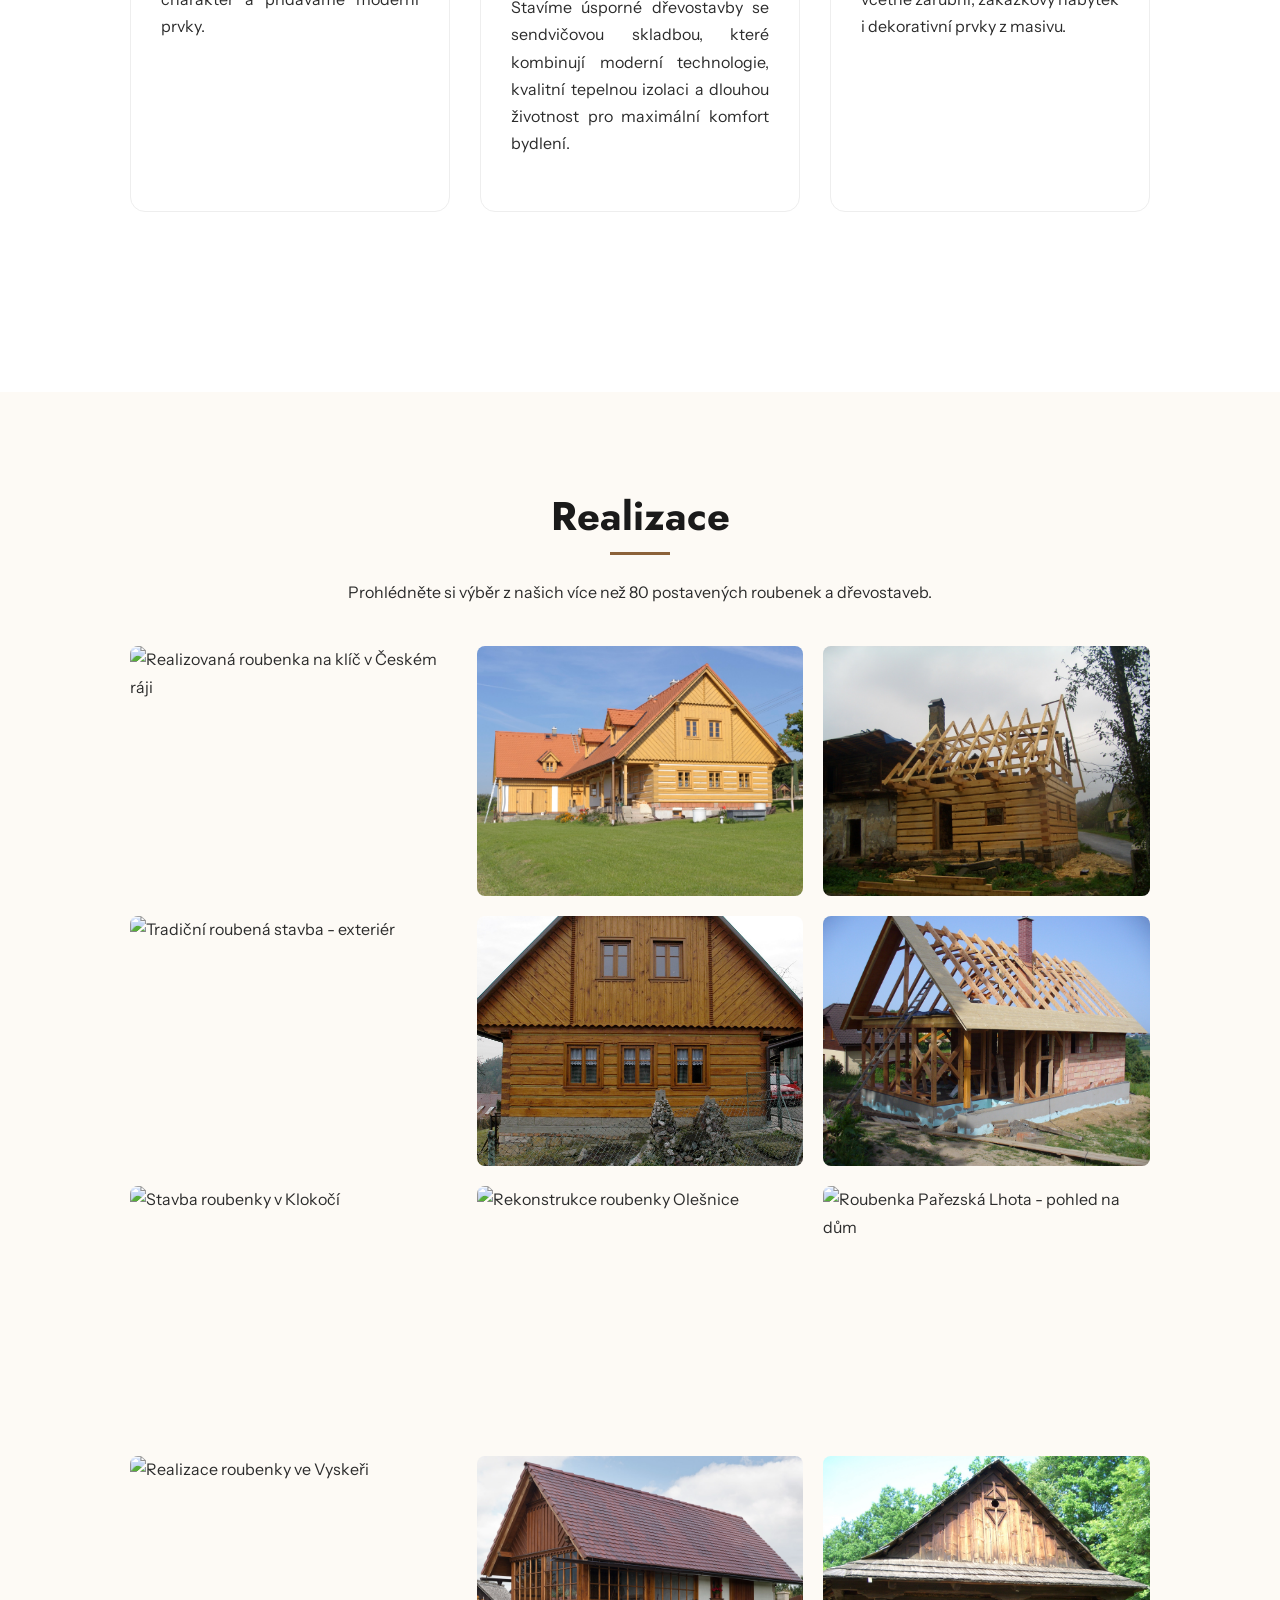
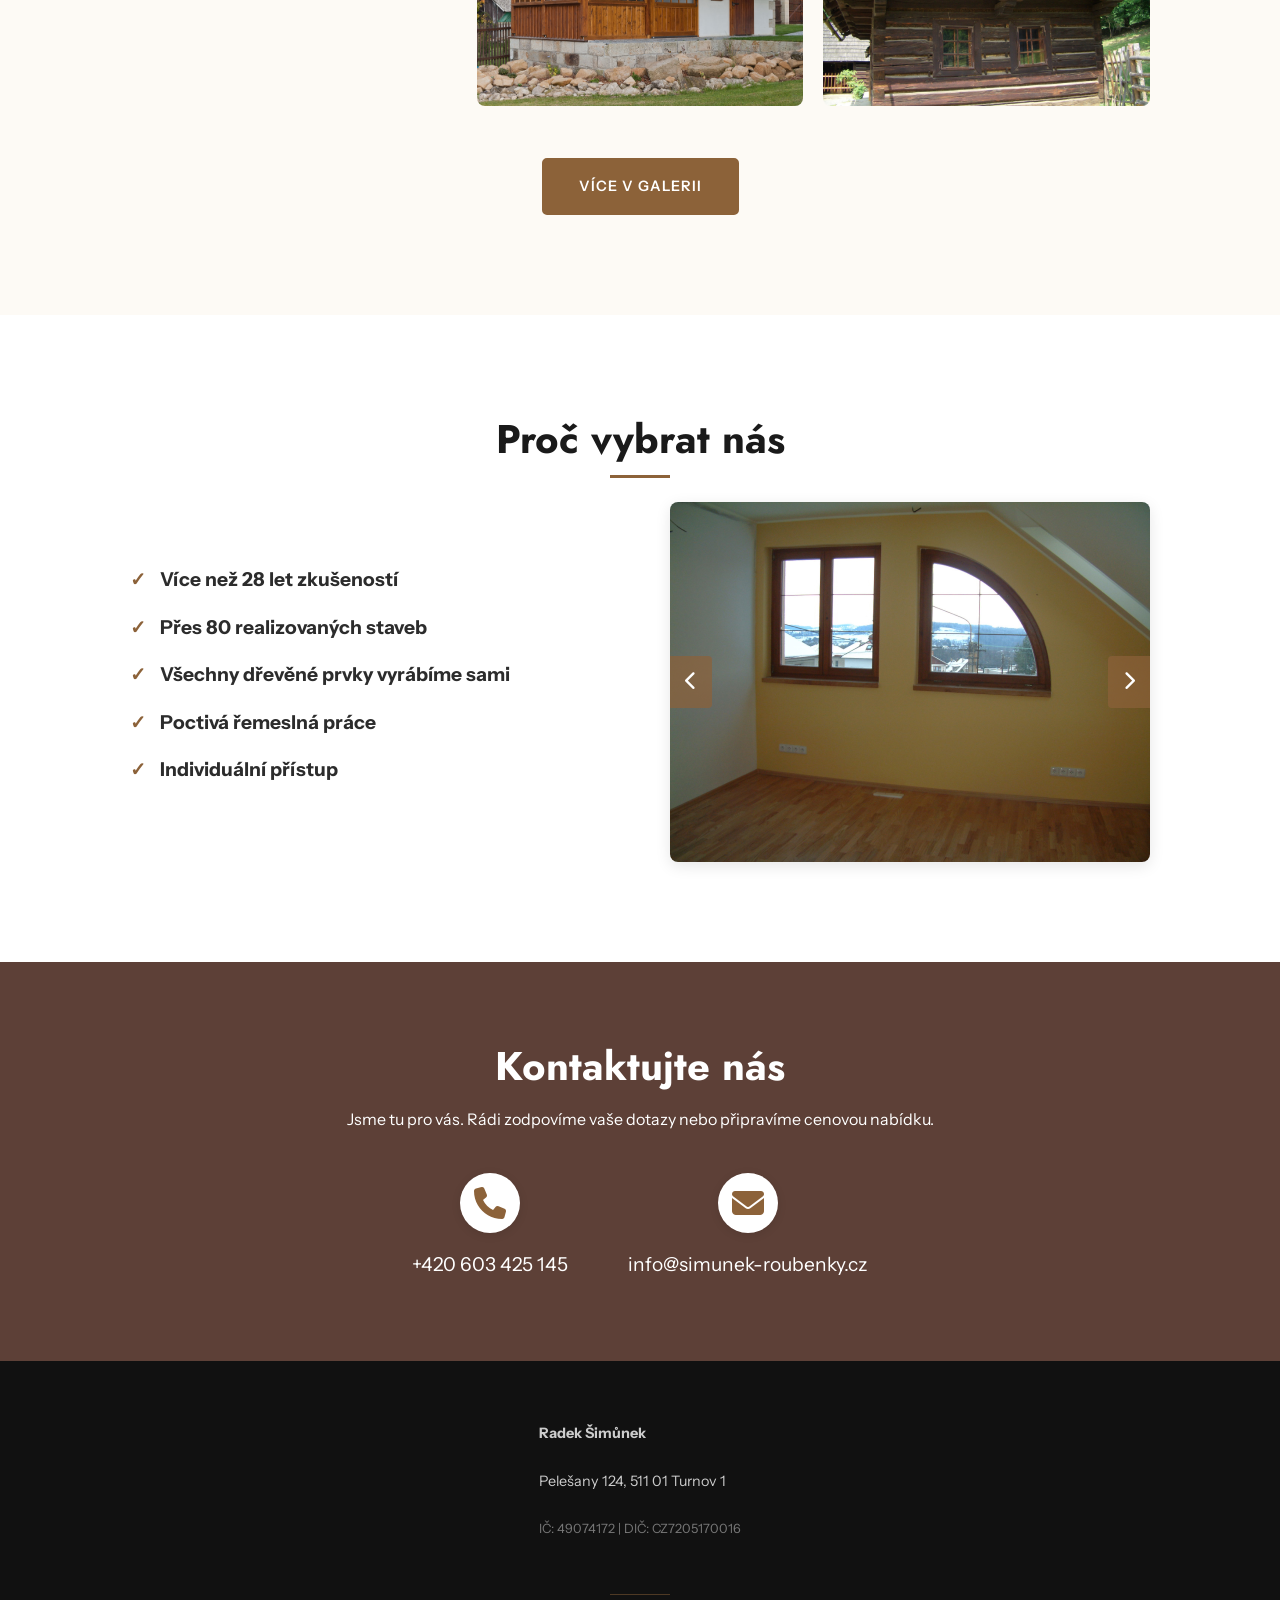
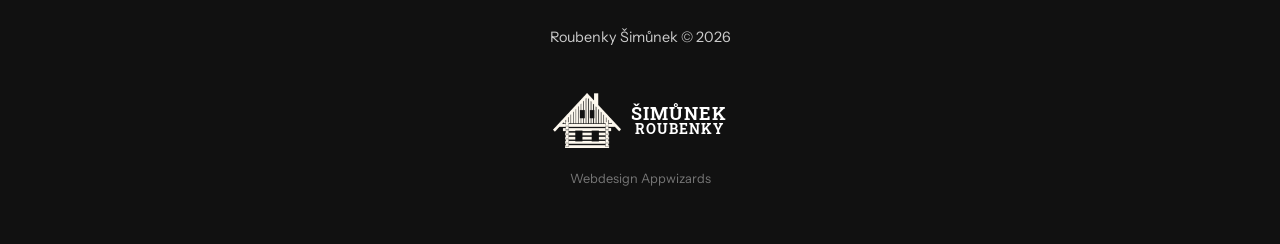
==== commit 566491a4: "compress" ====
--- a/index.html
+++ b/index.html
@@ -4,24 +4,52 @@
     <meta charset="UTF-8">
     <meta name="viewport" content="width=device-width, initial-scale=1.0">
     <title>Roubenky a dřevostavby na klíč | Roubenky Šimůnek – Český ráj</title>
-    <meta name="description" content="Stavíme poctivé roubenky a dřevostavby v Českém ráji a Jizerských horách. Více než 27 let zkušeností, 80+ realizací. Vlastní truhlářská výroba v Turnově.">
+    <meta name="description" content="Stavíme poctivé roubenky a dřevostavby v Českém ráji a Jizerských horách. Více než 28 let zkušeností, 80+ realizací. Vlastní truhlářská výroba v Turnově.">
     <meta name="keywords" content="roubenky, dřevostavby, tesařství, truhlářství, Turnov, Český ráj, stavba roubenek, roubenky na klíč">
     
     <!-- Open Graph / Facebook -->
     <meta property="og:type" content="website">
     <meta property="og:url" content="https://simunek-roubenky.cz/">
     <meta property="og:title" content="Roubenky a dřevostavby na klíč | Roubenky Šimůnek">
-    <meta property="og:description" content="Poctivá řemeslná práce z Českého ráje. Stavíme roubenky a dřevostavby s tradicí přes 27 let.">
+    <meta property="og:description" content="Poctivá řemeslná práce z Českého ráje. Stavíme roubenky a dřevostavby s tradicí přes 28 let.">
     <meta property="og:image" content="https://simunek-roubenky.cz/img/logo.png">
-
+    
     <!-- Twitter -->
     <meta property="twitter:card" content="summary_large_image">
     <meta property="twitter:url" content="https://simunek-roubenky.cz/">
     <meta property="twitter:title" content="Roubenky a dřevostavby na klíč | Roubenky Šimůnek">
-    <meta property="twitter:description" content="Poctivá řemeslná práce z Českého ráje. Stavíme roubenky a dřevostavby s tradicí přes 27 let.">
+    <meta property="twitter:description" content="Poctivá řemeslná práce z Českého ráje. Stavíme roubenky a dřevostavby s tradicí přes 28 let.">
     <meta property="twitter:image" content="https://simunek-roubenky.cz/img/logo.png">
 
     <link rel="canonical" href="https://simunek-roubenky.cz/">
+    <link rel="icon" type="image/png" href="img/favicon.png">
+    
+    <script type="application/ld+json">
+    {
+      "@context": "https://schema.org",
+      "@type": "WebSite",
+      "url": "https://simunek-roubenky.cz/",
+      "name": "Roubenky Šimůnek",
+      "description": "Stavíme poctivé roubenky a dřevostavby v Českém ráji a Jizerských horách.",
+      "potentialAction": {
+        "@type": "SearchAction",
+        "target": "https://simunek-roubenky.cz/?s={search_term_string}",
+        "query-input": "required name=search_term_string"
+      }
+    }
+    </script>
+    <script type="application/ld+json">
+    {
+      "@context": "https://schema.org",
+      "@type": "BreadcrumbList",
+      "itemListElement": [{
+        "@type": "ListItem",
+        "position": 1,
+        "name": "Úvodní stránka",
+        "item": "https://simunek-roubenky.cz/"
+      }]
+    }
+    </script>
     <link rel="stylesheet" href="css/style.css">
     <link rel="preconnect" href="https://fonts.googleapis.com">
     <link rel="preconnect" href="https://fonts.gstatic.com" crossorigin>
@@ -70,7 +98,7 @@
                 <div class="grid">
                     <div class="text-content">
                         <h2>O nás</h2>
-                        <p>Jsme tesařská a truhlářská firma z Pelešan u Turnova a specializujeme se na stavbu roubenek a dřevostaveb. Stavíme již více než 27 let a za tu dobu jsme postavili přes 80 roubenek a dřevostaveb v Českém Ráji a Jizerských horách. Máme dlouholeté zkušenosti s prací se dřevem a dbáme na precizní zpracování každého detailu. Máme vlastní špičkově vybavenou truhlářskou dílnu a stavebně truhlářské prvky si do staveb dodáváme sami. Stavby dodáváme dle požadavků subdodavatelsky a nebo na klíč.</p>
+                        <p>Jsme tesařská a truhlářská firma z Pelešan u Turnova a specializujeme se na stavbu roubenek a dřevostaveb. Stavíme již <span class="years-text">více než 27 let</span> a za tu dobu jsme postavili přes 80 roubenek a dřevostaveb v Českém Ráji a Jizerských horách. Máme dlouholeté zkušenosti s prací se dřevem a dbáme na precizní zpracování každého detailu. Máme vlastní špičkově vybavenou truhlářskou dílnu a stavebně truhlářské prvky si do staveb dodáváme sami. Stavby dodáváme dle požadavků subdodavatelsky a nebo na klíč.</p>
                     </div>
                     <div class="image-content">
                         <img src="assets/stavba1/_DSC0693.jpeg" alt="Stavba tradiční roubenky v Českém ráji">
@@ -109,40 +137,40 @@
                 
                 <div class="gallery-preview">
                     <div class="gallery-item">
-                        <img src="assets/stavba1/_DSC0728.jpeg" alt="Roubenka 1">
-                    </div>
-                    <div class="gallery-item">
-                        <img src="assets/stavba2/_DSC7764.jpg" alt="Roubenka 2">
-                    </div>
-                    <div class="gallery-item">
-                        <img src="assets/stavba3/CIMG3968.JPG" alt="Roubenka 3">
-                    </div>
-                    <div class="gallery-item">
-                        <img src="assets/stavba4/Simunek_01.jpg" alt="Roubenka 4">
-                    </div>
-                    <div class="gallery-item">
-                        <img src="assets/Besedice 2007/DSC_0172.JPG" alt="Roubenka Besedice">
-                    </div>
-                    <div class="gallery-item">
-                        <img src="assets/Chutnovka 2008 drevostavba/01.JPG" alt="Dřevostavba Chutnovka">
-                    </div>
-                    <div class="gallery-item">
-                        <img src="assets/Klokoü° 2007/01.JPG" alt="Roubenka Klokočí">
-                    </div>
-                    <div class="gallery-item">
-                        <img src="assets/OleÁnice 2007 - rekonstrukce/01.JPG" alt="Rekonstrukce Olešnice">
-                    </div>
-                    <div class="gallery-item">
-                        <img src="assets/Pażezska Lhota 2008/01.JPG" alt="Roubenka Pařezská Lhota">
-                    </div>
-                    <div class="gallery-item">
-                        <img src="assets/Vyskeż 2006/01.JPG" alt="Roubenka Vyskeř">
-                    </div>
-                    <div class="gallery-item">
-                        <img src="assets/drevostavba/Libosovice_11_DSC5983.jpg" alt="Dřevostavba Libošovice">
-                    </div>
-                    <div class="gallery-item">
-                        <img src="assets/stara/0705a 030.jpg" alt="Stará roubenka">
+                        <img src="assets/stavba1/_DSC0728.jpeg" alt="Realizovaná roubenka na klíč v Českém ráji">
+                    </div>
+                    <div class="gallery-item">
+                        <img src="assets/stavba2/_DSC7764.jpg" alt="Interiér roubenky s přiznanými trámy">
+                    </div>
+                    <div class="gallery-item">
+                        <img src="assets/stavba3/CIMG3968.JPG" alt="Detail tesařské práce na roubence">
+                    </div>
+                    <div class="gallery-item">
+                        <img src="assets/stavba4/Simunek_01.jpg" alt="Tradiční roubená stavba - exteriér">
+                    </div>
+                    <div class="gallery-item">
+                        <img src="assets/Besedice 2007/DSC_0172.JPG" alt="Roubenka Besedice - realizace 2007">
+                    </div>
+                    <div class="gallery-item">
+                        <img src="assets/Chutnovka 2008 drevostavba/01.JPG" alt="Moderní dřevostavba Chutnovka">
+                    </div>
+                    <div class="gallery-item">
+                        <img src="assets/Klokoü° 2007/01.JPG" alt="Stavba roubenky v Klokočí">
+                    </div>
+                    <div class="gallery-item">
+                        <img src="assets/OleÁnice 2007 - rekonstrukce/01.JPG" alt="Rekonstrukce roubenky Olešnice">
+                    </div>
+                    <div class="gallery-item">
+                        <img src="assets/Pażezska Lhota 2008/01.JPG" alt="Roubenka Pařezská Lhota - pohled na dům">
+                    </div>
+                    <div class="gallery-item">
+                        <img src="assets/Vyskeż 2006/01.JPG" alt="Realizace roubenky ve Vyskeři">
+                    </div>
+                    <div class="gallery-item">
+                        <img src="assets/drevostavba/Libosovice_11_DSC5983.jpg" alt="Dřevostavba Libošovice - nízkoenergetické bydlení">
+                    </div>
+                    <div class="gallery-item">
+                        <img src="assets/stara/0705a 030.jpg" alt="Rekonstrukce staré roubenky">
                     </div>
                 </div>
 
@@ -156,7 +184,7 @@
                 <h2 class="text-center">Proč vybrat nás</h2>
                 <div class="grid">
                     <ul class="check-list">
-                        <li><strong>Více než 27 let zkušeností</strong></li>
+                        <li><strong class="years-text">Více než 27 let zkušeností</strong></li>
                         <li><strong>Přes 80 realizovaných staveb</strong></li>
                         <li><strong>Všechny dřevěné prvky vyrábíme sami</strong></li>
                         <li><strong>Poctivá řemeslná práce</strong></li>
@@ -207,7 +235,7 @@
             <div class="footer-divider"></div>
 
             <div class="footer-bottom">
-                <p>Roubenky Šimůnek © 2025</p>
+                <p>Roubenky Šimůnek © <span id="current-year">2026</span></p>
                 
                 <div class="logo footer-logo-container">
                     <img src="img/logo-white.png" alt="Roubenky Šimůnek" class="footer-logo">
@@ -222,6 +250,16 @@
         </div>
     </footer>
 
+    <!-- Lightbox Modal -->
+    <div id="lightbox" class="lightbox">
+        <span class="lightbox-close">&times;</span>
+        <button class="lightbox-prev" aria-label="Předchozí"><i class="fas fa-chevron-left"></i></button>
+        <div class="lightbox-content">
+            <img id="lightbox-img" src="" alt="">
+        </div>
+        <button class="lightbox-next" aria-label="Další"><i class="fas fa-chevron-right"></i></button>
+    </div>
+
     <script src="js/script.js"></script>
 </body>
 </html>
--- a/css/style.css
+++ b/css/style.css
@@ -1,8 +1,8 @@
 :root {
-    --primary-color: #a67c52; /* Světlejší odstín dřeva */
-    --primary-light: #d4b996;
-    --secondary-color: #8c6239;
-    --accent-color: #5d4037;
+    --primary-color: #8c6239; /* Tmavší hnědá z loga */
+    --primary-light: #d4b996; /* Světlejší hnědá z loga */
+    --secondary-color: #5d4037; /* Velmi tmavá hnědá / akcent */
+    --accent-color: #a67c52;
     --text-color: #2c2c2c;
     --light-bg: #fdfaf5; /* Krémové pozadí pro rustikální nádech */
     --white: #ffffff;
@@ -167,11 +167,13 @@
     background: var(--primary-color);
     color: var(--white) !important;
     padding: 8px 20px;
-    border-radius: 8px;
+    border-radius: 5px;
+    border: 2px solid var(--primary-color);
 }
 
 .btn-contact:hover {
-    background: var(--secondary-color);
+    background: transparent;
+    color: var(--primary-color) !important;
 }
 
 .menu-toggle {
@@ -190,16 +192,47 @@
     display: block;
 }
 
-/* Hero */
+/* Sections alternating backgrounds */
+section:nth-of-type(even) {
+    background-color: var(--light-bg);
+}
+
+section:nth-of-type(odd) {
+    background-color: var(--white);
+}
+
+.about {
+    background-color: transparent; /* Reset explicit background to allow nth-of-type */
+}
+
+/* Specific section overrides if needed */
 .hero {
-    height: 80vh;
-    background: linear-gradient(rgba(0,0,0,0.4), rgba(0,0,0,0.2)), url('../assets/hero-image.jpeg');
+    background: linear-gradient(rgba(0,0,0,0.5), rgba(0,0,0,0.3)), url('../assets/hero-image.jpeg');
     background-size: cover;
     background-position: center;
-    display: flex;
-    align-items: center;
-    color: var(--white);
-    text-align: left;
+    color: var(--white);
+}
+
+.page-header {
+    background: var(--primary-light) !important;
+    color: var(--black);
+}
+
+.contact-promo {
+    background-color: var(--secondary-color) !important;
+    color: var(--white);
+}
+
+.contact-promo h2 {
+    color: var(--white);
+}
+
+.contact-promo p {
+    color: var(--white);
+}
+
+.contact-promo h2::after {
+    background: var(--primary-light);
 }
 
 .hero .container {
@@ -255,20 +288,19 @@
     transition: 0.4s;
     background: var(--white);
     border: 1px solid #eee;
+    display: flex;
+    flex-direction: column;
+    height: 100%;
 }
 
 .service-card:hover {
     box-shadow: 0 10px 30px rgba(0,0,0,0.05);
     transform: translateY(-5px);
-}
-
-.service-card img {
-    width: 100%;
-    height: 200px;
-    object-fit: cover;
-    border-radius: 12px;
-    margin: 0 auto 20px;
-    border: 1px solid #ddd;
+    border-color: var(--primary-light);
+}
+
+.service-card h3 {
+    color: var(--primary-color);
 }
 
 /* Realizations & Gallery */
@@ -285,6 +317,7 @@
     object-fit: cover;
     border-radius: 8px;
     transition: 0.3s;
+    cursor: pointer;
 }
 
 .gallery-item img:hover {
@@ -303,12 +336,14 @@
     letter-spacing: 1px;
     text-transform: uppercase;
     font-size: 0.9rem;
+    border: 2px solid var(--primary-color);
 }
 
 .btn:hover {
-    background: var(--secondary-color);
+    background: transparent;
+    color: var(--primary-color);
     transform: translateY(-2px);
-    box-shadow: 0 5px 15px rgba(166, 124, 82, 0.3);
+    box-shadow: 0 5px 15px rgba(140, 98, 57, 0.2);
 }
 
 /* Why us */
@@ -328,10 +363,9 @@
 }
 
 .contact-promo {
-    background: var(--primary-light);
-    color: var(--black);
+    background-color: var(--secondary-color) !important;
+    color: var(--white);
     padding: 80px 0;
-    text-align: center;
 }
 
 .contact-promo p {
@@ -339,11 +373,11 @@
     max-width: 700px;
     margin-left: auto;
     margin-right: auto;
-    color: var(--text-color);
+    color: var(--white);
 }
 
 .contact-promo h2 {
-    color: var(--black);
+    color: var(--white);
     padding-bottom: 0;
     margin-bottom: 1rem;
 }
@@ -465,7 +499,7 @@
     position: absolute;
     top: 50%;
     transform: translateY(-50%);
-    background: rgba(166, 124, 82, 0.7);
+    background: rgba(140, 98, 57, 0.7);
     color: white;
     border: none;
     padding: 15px;
@@ -476,7 +510,7 @@
 }
 
 .slider-btn:hover {
-    background: rgba(166, 124, 82, 0.9);
+    background: rgba(140, 98, 57, 0.9);
 }
 
 .slider-btn.prev {
@@ -500,6 +534,11 @@
     color: var(--white);
 }
 
+footer .footer-divider {
+    background: var(--primary-color);
+    opacity: 0.5;
+}
+
 .footer-logo-container .logo-name {
     font-size: 1.1rem;
 }
@@ -528,6 +567,13 @@
 
 .contact-info-large h2 {
     margin-bottom: 2.5rem;
+}
+
+.contact-map {
+    height: 450px;
+    border-radius: 12px;
+    box-shadow: 0 5px 15px rgba(0,0,0,0.1);
+    z-index: 1;
 }
 
 .contact-item {
@@ -578,6 +624,93 @@
     max-width: 700px;
     margin: 1.5rem auto 0;
     font-size: 1.1rem;
+}
+
+/* Lightbox */
+.lightbox {
+    display: none;
+    position: fixed;
+    z-index: 2000;
+    top: 0;
+    left: 0;
+    width: 100%;
+    height: 100%;
+    background-color: rgba(0, 0, 0, 0.9);
+    backdrop-filter: blur(5px);
+    justify-content: center;
+    align-items: center;
+}
+
+.lightbox.active {
+    display: flex;
+}
+
+.lightbox-content {
+    max-width: 90%;
+    max-height: 90%;
+    position: relative;
+    display: flex;
+    justify-content: center;
+    align-items: center;
+}
+
+.lightbox-content img {
+    max-width: 100%;
+    max-height: 90vh;
+    object-fit: contain;
+    border-radius: 4px;
+    box-shadow: 0 0 20px rgba(0,0,0,0.5);
+}
+
+.lightbox-close {
+    position: absolute;
+    top: 20px;
+    right: 30px;
+    color: white;
+    font-size: 40px;
+    font-weight: bold;
+    cursor: pointer;
+    z-index: 2010;
+    transition: 0.3s;
+}
+
+.lightbox-close:hover {
+    color: var(--primary-color);
+}
+
+.lightbox-prev, .lightbox-next {
+    position: absolute;
+    top: 50%;
+    transform: translateY(-50%);
+    background: rgba(140, 98, 57, 0.3);
+    color: white;
+    border: none;
+    padding: 20px;
+    cursor: pointer;
+    font-size: 1.5rem;
+    z-index: 2010;
+    transition: 0.3s;
+    border-radius: 4px;
+}
+
+.lightbox-prev:hover, .lightbox-next:hover {
+    background: var(--primary-color);
+}
+
+.lightbox-prev { left: 20px; }
+.lightbox-next { right: 20px; }
+
+@media (max-width: 768px) {
+    .lightbox-prev, .lightbox-next {
+        padding: 15px;
+        font-size: 1.2rem;
+        background: rgba(140, 98, 57, 0.5);
+    }
+    
+    .lightbox-close {
+        top: 10px;
+        right: 20px;
+    }
 }
 
 /* Responsive */
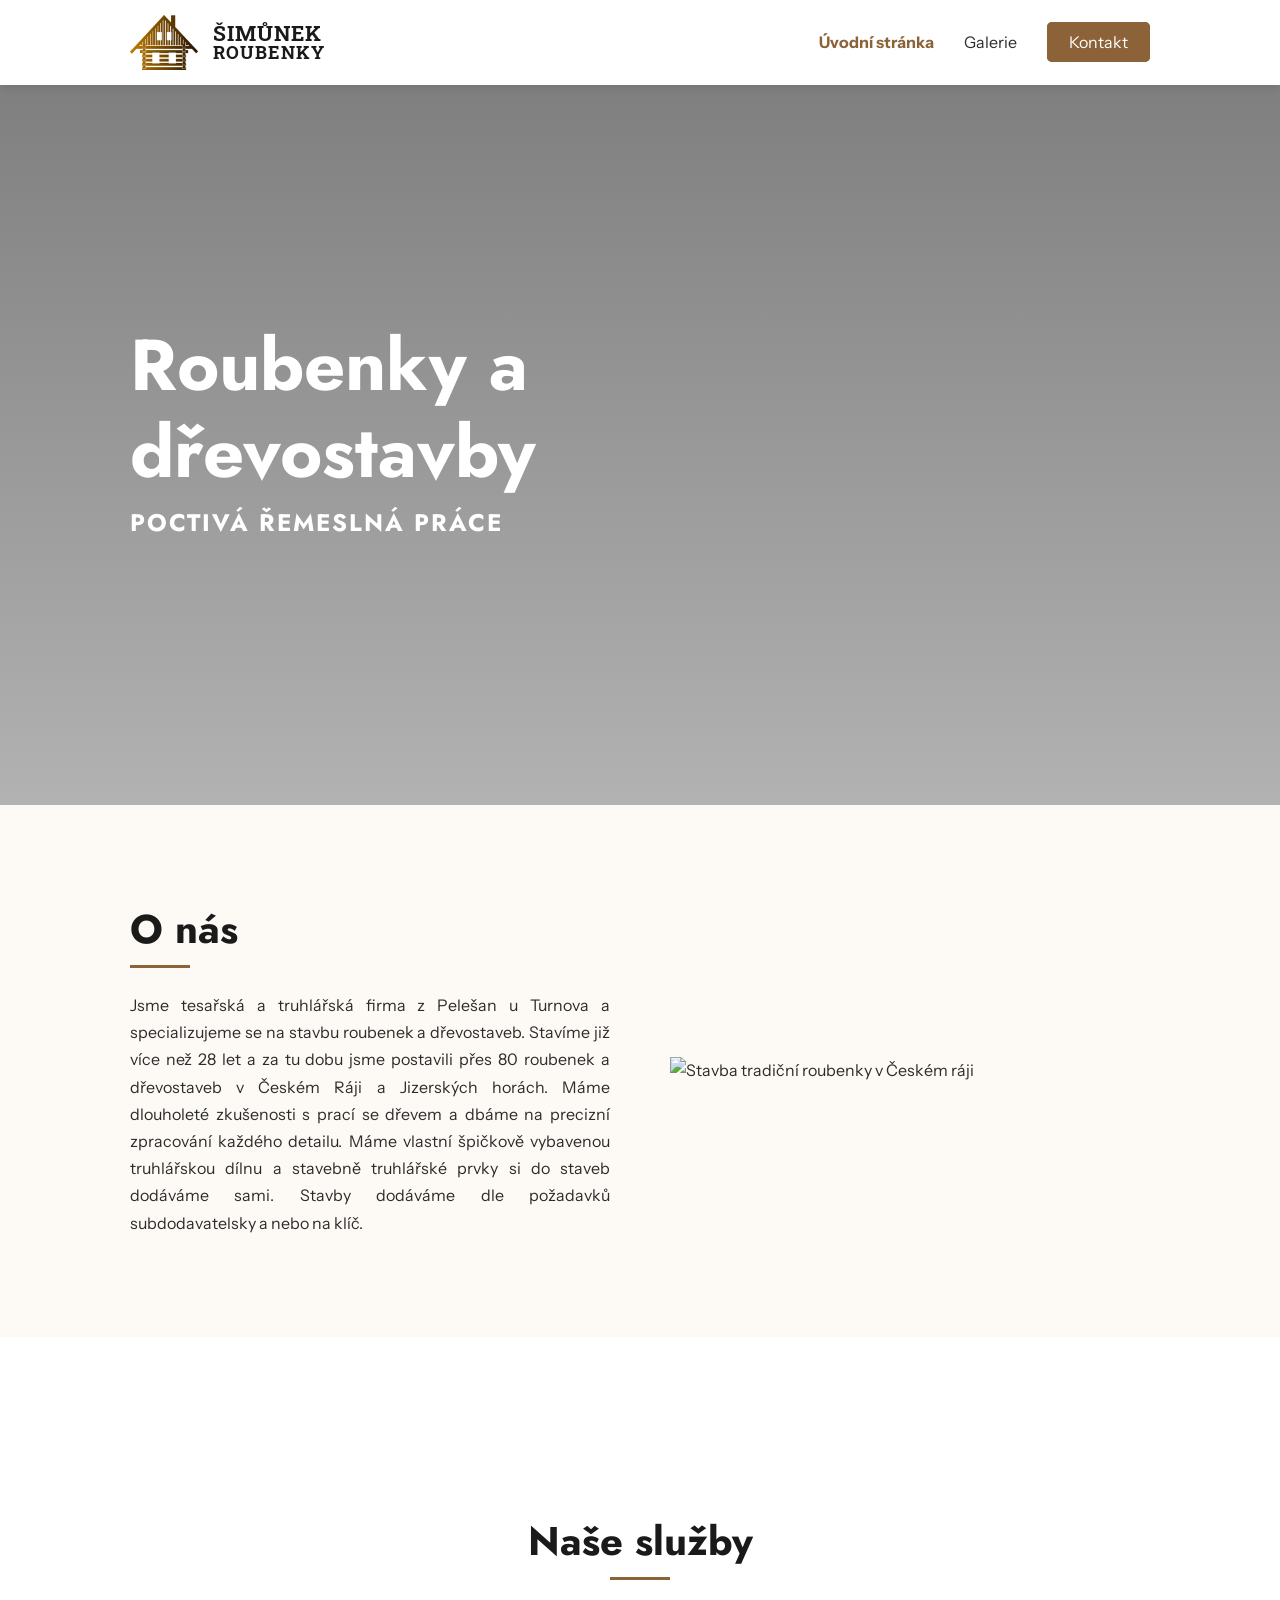
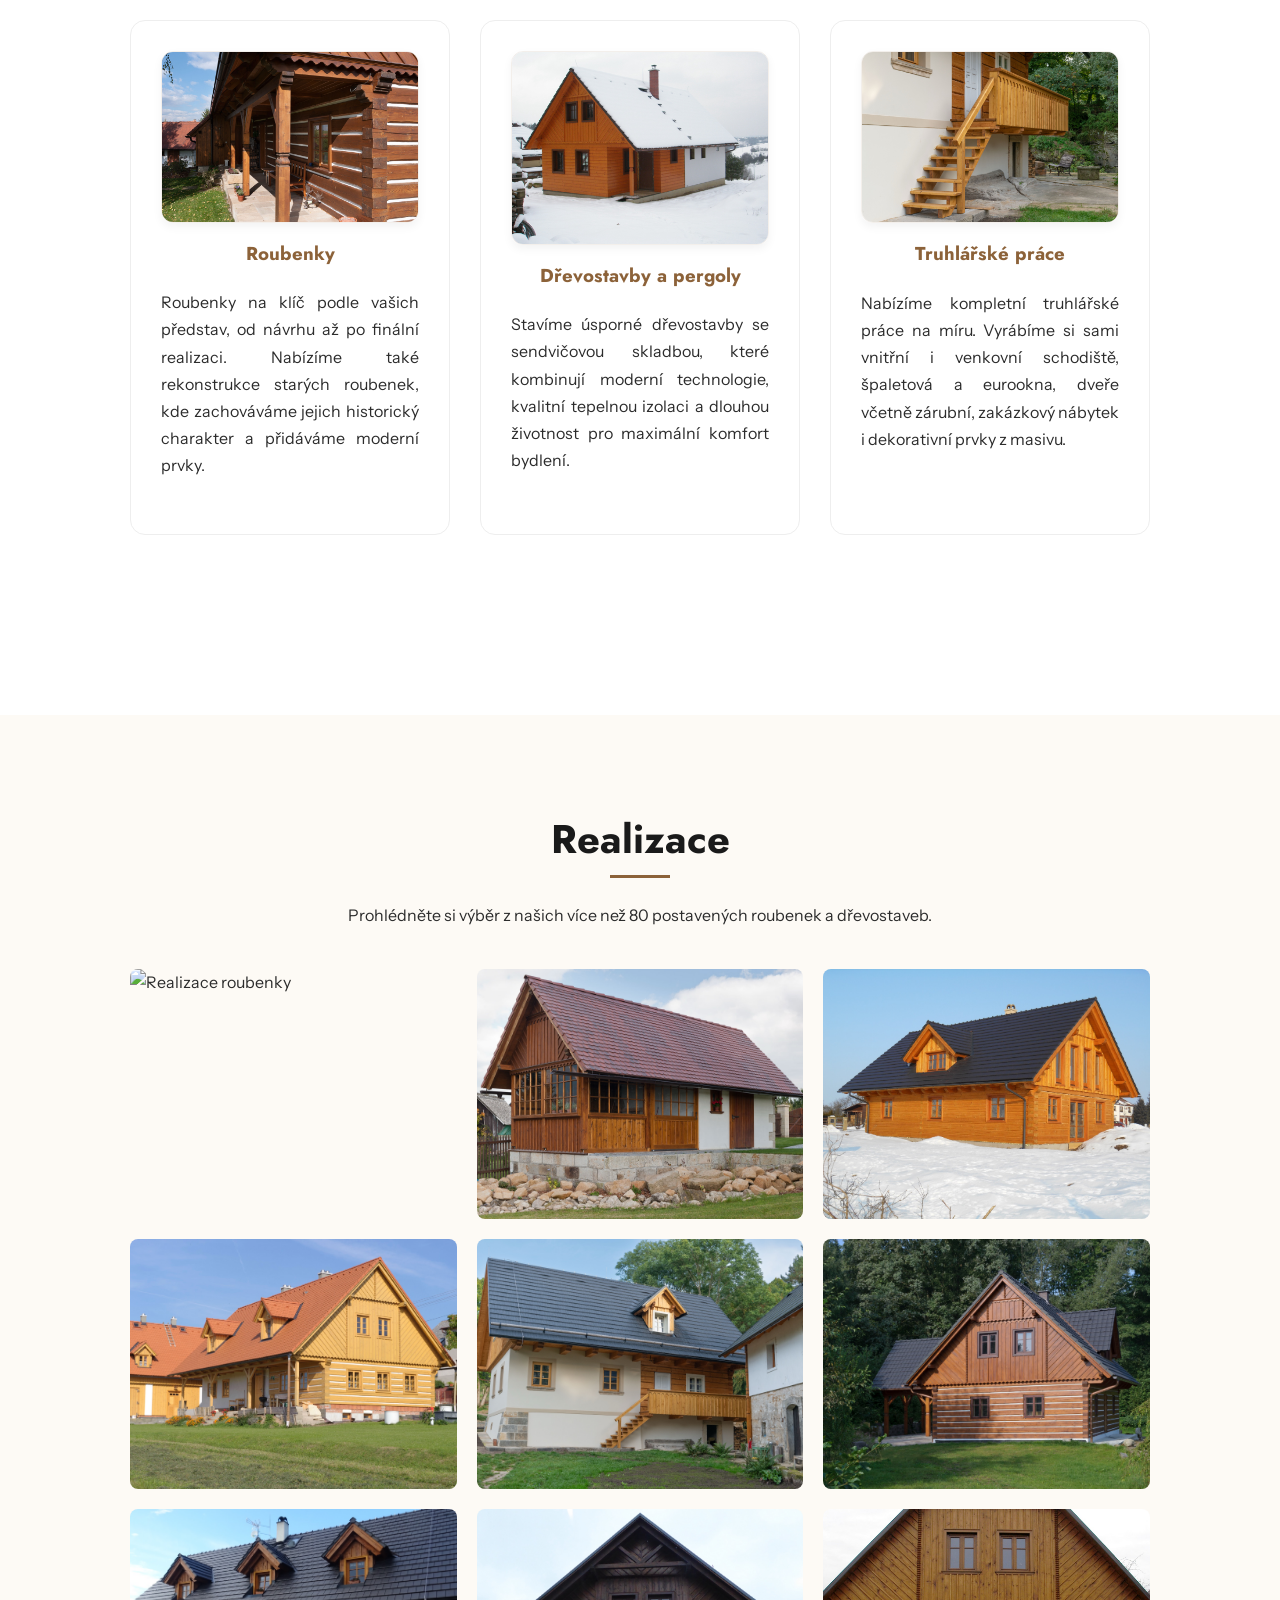
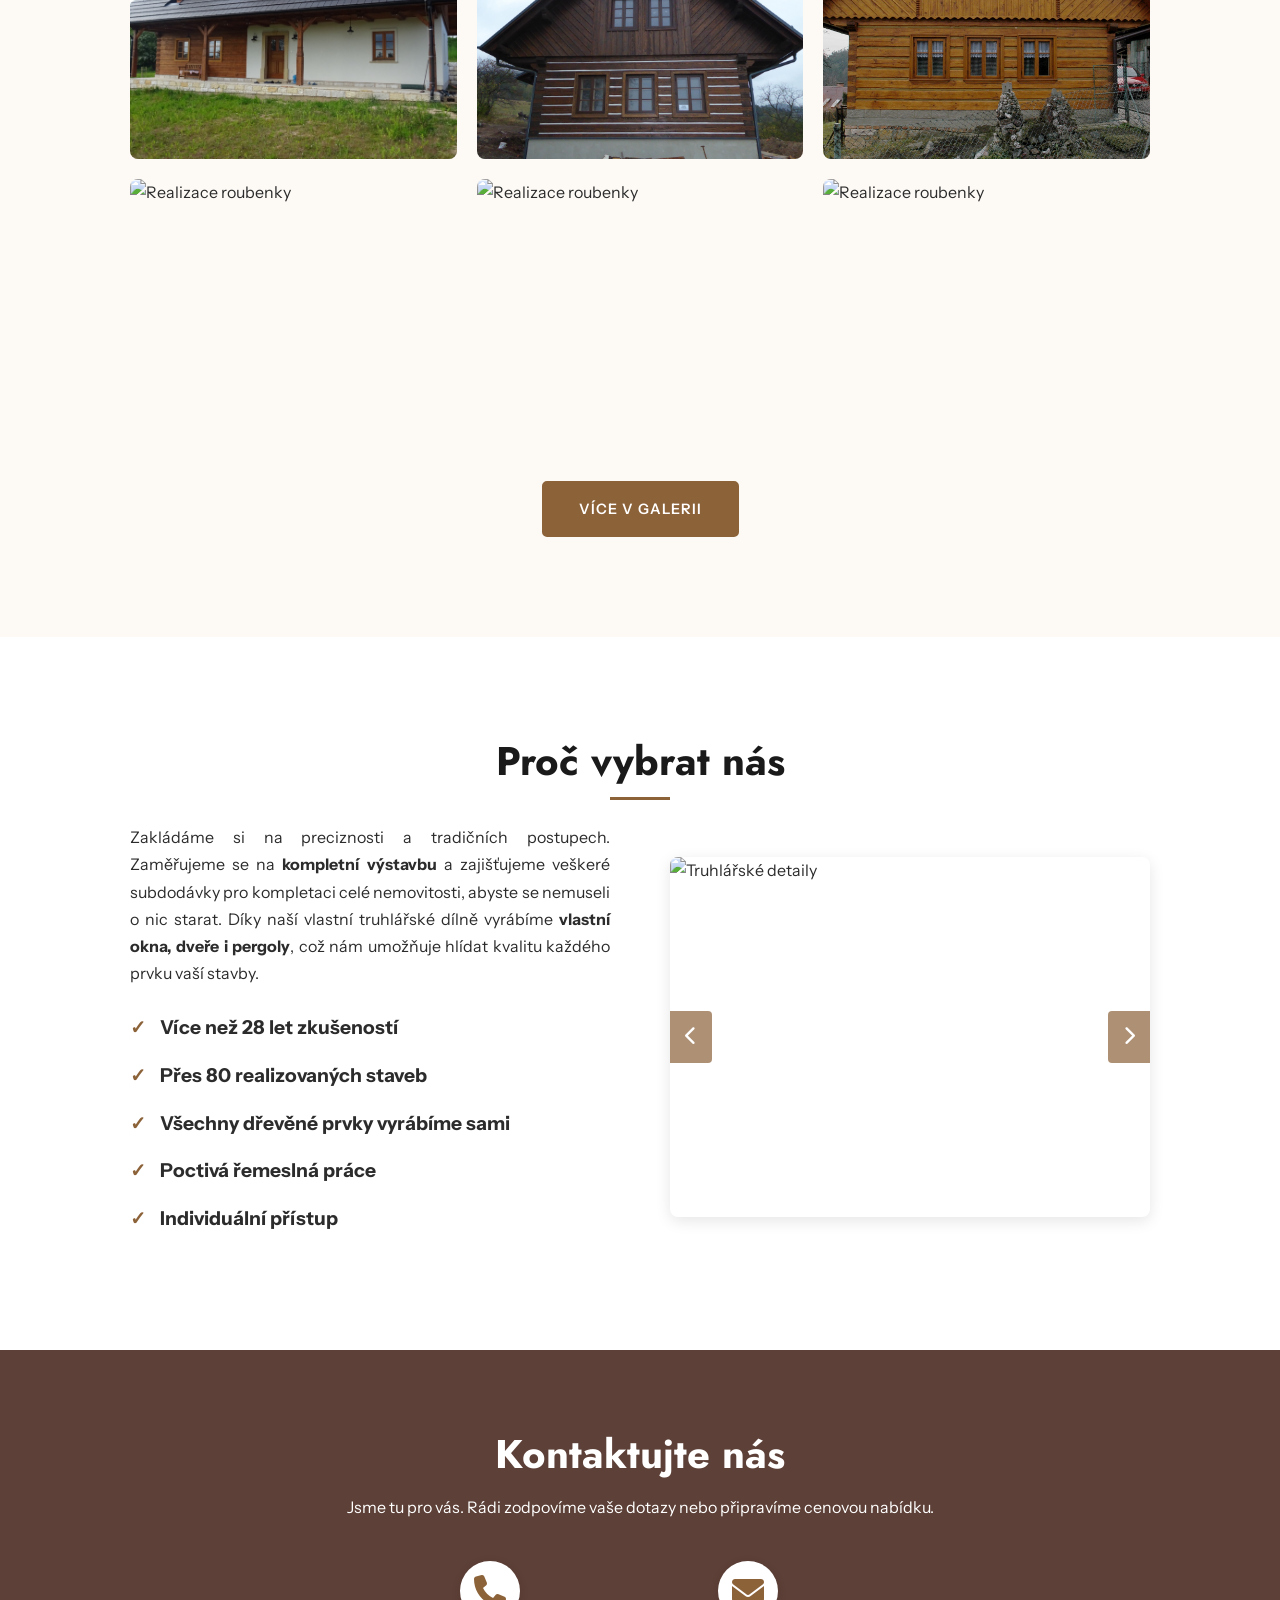
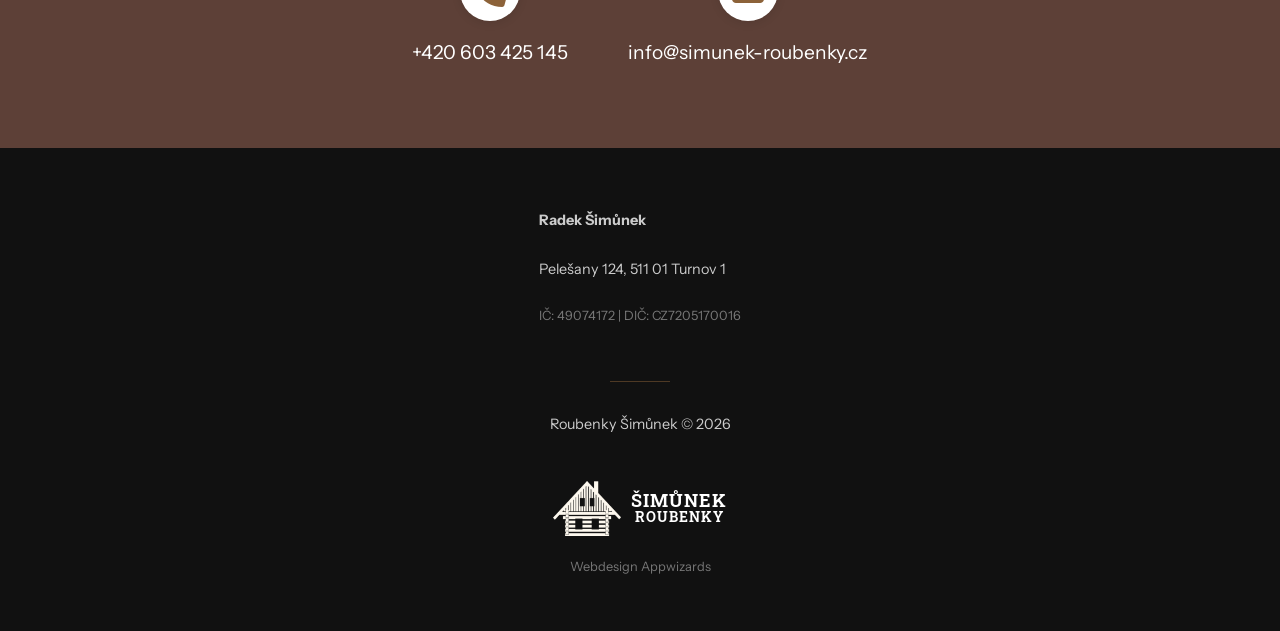
==== commit b6d8fa2c: "compress" ====
--- a/index.html
+++ b/index.html
@@ -101,7 +101,7 @@
                         <p>Jsme tesařská a truhlářská firma z Pelešan u Turnova a specializujeme se na stavbu roubenek a dřevostaveb. Stavíme již <span class="years-text">více než 27 let</span> a za tu dobu jsme postavili přes 80 roubenek a dřevostaveb v Českém Ráji a Jizerských horách. Máme dlouholeté zkušenosti s prací se dřevem a dbáme na precizní zpracování každého detailu. Máme vlastní špičkově vybavenou truhlářskou dílnu a stavebně truhlářské prvky si do staveb dodáváme sami. Stavby dodáváme dle požadavků subdodavatelsky a nebo na klíč.</p>
                     </div>
                     <div class="image-content">
-                        <img src="assets/stavba1/_DSC0693.jpeg" alt="Stavba tradiční roubenky v Českém ráji">
+                        <img src="assets/about.jpg" alt="Stavba tradiční roubenky v Českém ráji">
                     </div>
                 </div>
             </div>
@@ -112,17 +112,17 @@
                 <h2 class="text-center">Naše služby</h2>
                 <div class="services-grid">
                     <div class="service-card">
-                        <img src="assets/stavba1/_DSC0728.jpeg" alt="Realizovaná roubenka na klíč">
+                        <img src="assets/sluzby/roubenky.jpg" alt="Realizovaná roubenka na klíč">
                         <h3>Roubenky</h3>
                         <p>Roubenky na klíč podle vašich představ, od návrhu až po finální realizaci. Nabízíme také rekonstrukce starých roubenek, kde zachováváme jejich historický charakter a přidáváme moderní prvky.</p>
                     </div>
                     <div class="service-card">
-                        <img src="assets/drevostavba/Libosovice_11_DSC5983.jpg" alt="Moderní nízkoenergetická dřevostavba">
+                        <img src="assets/sluzby/drevostavby.JPG" alt="Moderní nízkoenergetická dřevostavba">
                         <h3>Dřevostavby a pergoly</h3>
                         <p>Stavíme úsporné dřevostavby se sendvičovou skladbou, které kombinují moderní technologie, kvalitní tepelnou izolaci a dlouhou životnost pro maximální komfort bydlení.</p>
                     </div>
                     <div class="service-card">
-                        <img src="assets/schody/CIMG3979.JPG" alt="Zakázkové truhlářství – dřevěné schody">
+                        <img src="assets/sluzby/prace.jpeg" alt="Zakázkové truhlářství – dřevěné schody">
                         <h3>Truhlářské práce</h3>
                         <p>Nabízíme kompletní truhlářské práce na míru. Vyrábíme si sami vnitřní i venkovní schodiště, špaletová a eurookna, dveře včetně zárubní, zakázkový nábytek i dekorativní prvky z masivu.</p>
                     </div>
@@ -137,40 +137,40 @@
                 
                 <div class="gallery-preview">
                     <div class="gallery-item">
-                        <img src="assets/stavba1/_DSC0728.jpeg" alt="Realizovaná roubenka na klíč v Českém ráji">
-                    </div>
-                    <div class="gallery-item">
-                        <img src="assets/stavba2/_DSC7764.jpg" alt="Interiér roubenky s přiznanými trámy">
-                    </div>
-                    <div class="gallery-item">
-                        <img src="assets/stavba3/CIMG3968.JPG" alt="Detail tesařské práce na roubence">
-                    </div>
-                    <div class="gallery-item">
-                        <img src="assets/stavba4/Simunek_01.jpg" alt="Tradiční roubená stavba - exteriér">
-                    </div>
-                    <div class="gallery-item">
-                        <img src="assets/Besedice 2007/DSC_0172.JPG" alt="Roubenka Besedice - realizace 2007">
-                    </div>
-                    <div class="gallery-item">
-                        <img src="assets/Chutnovka 2008 drevostavba/01.JPG" alt="Moderní dřevostavba Chutnovka">
-                    </div>
-                    <div class="gallery-item">
-                        <img src="assets/Klokoü° 2007/01.JPG" alt="Stavba roubenky v Klokočí">
-                    </div>
-                    <div class="gallery-item">
-                        <img src="assets/OleÁnice 2007 - rekonstrukce/01.JPG" alt="Rekonstrukce roubenky Olešnice">
-                    </div>
-                    <div class="gallery-item">
-                        <img src="assets/Pażezska Lhota 2008/01.JPG" alt="Roubenka Pařezská Lhota - pohled na dům">
-                    </div>
-                    <div class="gallery-item">
-                        <img src="assets/Vyskeż 2006/01.JPG" alt="Realizace roubenky ve Vyskeři">
-                    </div>
-                    <div class="gallery-item">
-                        <img src="assets/drevostavba/Libosovice_11_DSC5983.jpg" alt="Dřevostavba Libošovice - nízkoenergetické bydlení">
-                    </div>
-                    <div class="gallery-item">
-                        <img src="assets/stara/0705a 030.jpg" alt="Rekonstrukce staré roubenky">
+                        <img src="assets/realizace/Libosovice_01_DSC5962.jpg" alt="Realizace roubenky">
+                    </div>
+                    <div class="gallery-item">
+                        <img src="assets/realizace/Libosovice_11_DSC5983.jpg" alt="Realizace roubenky">
+                    </div>
+                    <div class="gallery-item">
+                        <img src="assets/realizace/liskovice-foto1.jpg" alt="Realizace roubenky">
+                    </div>
+                    <div class="gallery-item">
+                        <img src="assets/realizace/_DSC7767.jpg" alt="Realizace roubenky">
+                    </div>
+                    <div class="gallery-item">
+                        <img src="assets/realizace/_DSC0736.jpeg" alt="Realizace roubenky">
+                    </div>
+                    <div class="gallery-item">
+                        <img src="assets/realizace/Simunek_02.jpg" alt="Realizace roubenky">
+                    </div>
+                    <div class="gallery-item">
+                        <img src="assets/realizace/straziste1.jpg" alt="Realizace roubenky">
+                    </div>
+                    <div class="gallery-item">
+                        <img src="assets/realizace/loktuse1-2018-1.jpg" alt="Realizace roubenky">
+                    </div>
+                    <div class="gallery-item">
+                        <img src="assets/realizace/dsc-0172.jpg" alt="Realizace roubenky">
+                    </div>
+                    <div class="gallery-item">
+                        <img src="assets/realizace/01.jpg" alt="Realizace roubenky">
+                    </div>
+                    <div class="gallery-item">
+                        <img src="assets/realizace/07.jpg" alt="Realizace roubenky">
+                    </div>
+                    <div class="gallery-item">
+                        <img src="assets/realizace/dsc00264.jpg" alt="Realizace roubenky">
                     </div>
                 </div>
 
@@ -183,20 +183,24 @@
             <div class="container">
                 <h2 class="text-center">Proč vybrat nás</h2>
                 <div class="grid">
-                    <ul class="check-list">
-                        <li><strong class="years-text">Více než 27 let zkušeností</strong></li>
-                        <li><strong>Přes 80 realizovaných staveb</strong></li>
-                        <li><strong>Všechny dřevěné prvky vyrábíme sami</strong></li>
-                        <li><strong>Poctivá řemeslná práce</strong></li>
-                        <li><strong>Individuální přístup</strong></li>
-                    </ul>
+                    <div class="text-content">
+                        <p>Zakládáme si na preciznosti a tradičních postupech. Zaměřujeme se na <strong>kompletní výstavbu</strong> a zajišťujeme veškeré subdodávky pro kompletaci celé nemovitosti, abyste se nemuseli o nic starat. Díky naší vlastní truhlářské dílně vyrábíme <strong>vlastní okna, dveře i pergoly</strong>, což nám umožňuje hlídat kvalitu každého prvku vaší stavby.</p>
+                        <ul class="check-list">
+                            <li><strong class="years-text">Více než 27 let zkušeností</strong></li>
+                            <li><strong>Přes 80 realizovaných staveb</strong></li>
+                            <li><strong>Všechny dřevěné prvky vyrábíme sami</strong></li>
+                            <li><strong>Poctivá řemeslná práce</strong></li>
+                            <li><strong>Individuální přístup</strong></li>
+                        </ul>
+                    </div>
                     <div class="image-content">
                         <div class="slider-container">
                             <div class="slider">
-                                <img src="assets/okna/DSCF0042.JPG" alt="Okna 1" class="slider-image active">
-                                <img src="assets/okna/Libosovice_02_DSC5963.jpg" alt="Okna 2" class="slider-image">
-                                <img src="assets/dvere/0610 042.jpg" alt="Dveře 1" class="slider-image">
-                                <img src="assets/dvere/CIMG3266.JPG" alt="Dveře 2" class="slider-image">
+                                <img src="assets/drobne/dscf0042.jpg" alt="Truhlářské detaily" class="slider-image active">
+                                <img src="assets/drobne/libosovice-02-dsc5963.jpg" alt="Truhlářské detaily" class="slider-image">
+                                <img src="assets/drobne/cimg3266.jpg" alt="Truhlářské detaily" class="slider-image">
+                                <img src="assets/drobne/dscf0049.jpg" alt="Truhlářské detaily" class="slider-image">
+                                <img src="assets/drobne/dsc7761.jpg" alt="Truhlářské detaily" class="slider-image">
                             </div>
                             <button class="slider-btn prev" aria-label="Předchozí"><i class="fas fa-chevron-left"></i></button>
                             <button class="slider-btn next" aria-label="Další"><i class="fas fa-chevron-right"></i></button>
--- a/css/style.css
+++ b/css/style.css
@@ -211,6 +211,9 @@
     background-size: cover;
     background-position: center;
     color: var(--white);
+    min-height: 80vh;
+    display: flex;
+    align-items: center;
 }
 
 .page-header {
@@ -291,6 +294,13 @@
     display: flex;
     flex-direction: column;
     height: 100%;
+}
+
+.service-card img {
+    border-radius: 12px;
+    border: 1px solid rgba(140, 98, 57, 0.1);
+    margin-bottom: 20px;
+    box-shadow: 0 4px 10px rgba(0, 0, 0, 0.05);
 }
 
 .service-card:hover {
@@ -430,6 +440,32 @@
 /* Spacers */
 .section-divider {
     height: 80px;
+}
+
+.gallery-nav {
+    display: flex;
+    justify-content: center;
+    gap: 10px;
+    flex-wrap: wrap;
+    margin-bottom: 20px;
+}
+
+.btn-small {
+    display: inline-block;
+    background: var(--light-bg);
+    color: var(--primary-color);
+    padding: 8px 15px;
+    border-radius: 5px;
+    font-size: 0.85rem;
+    font-weight: 600;
+    border: 1px solid var(--primary-light);
+    transition: 0.3s;
+}
+
+.btn-small:hover {
+    background: var(--primary-color);
+    color: var(--white);
+    border-color: var(--primary-color);
 }
 
 /* Footer */
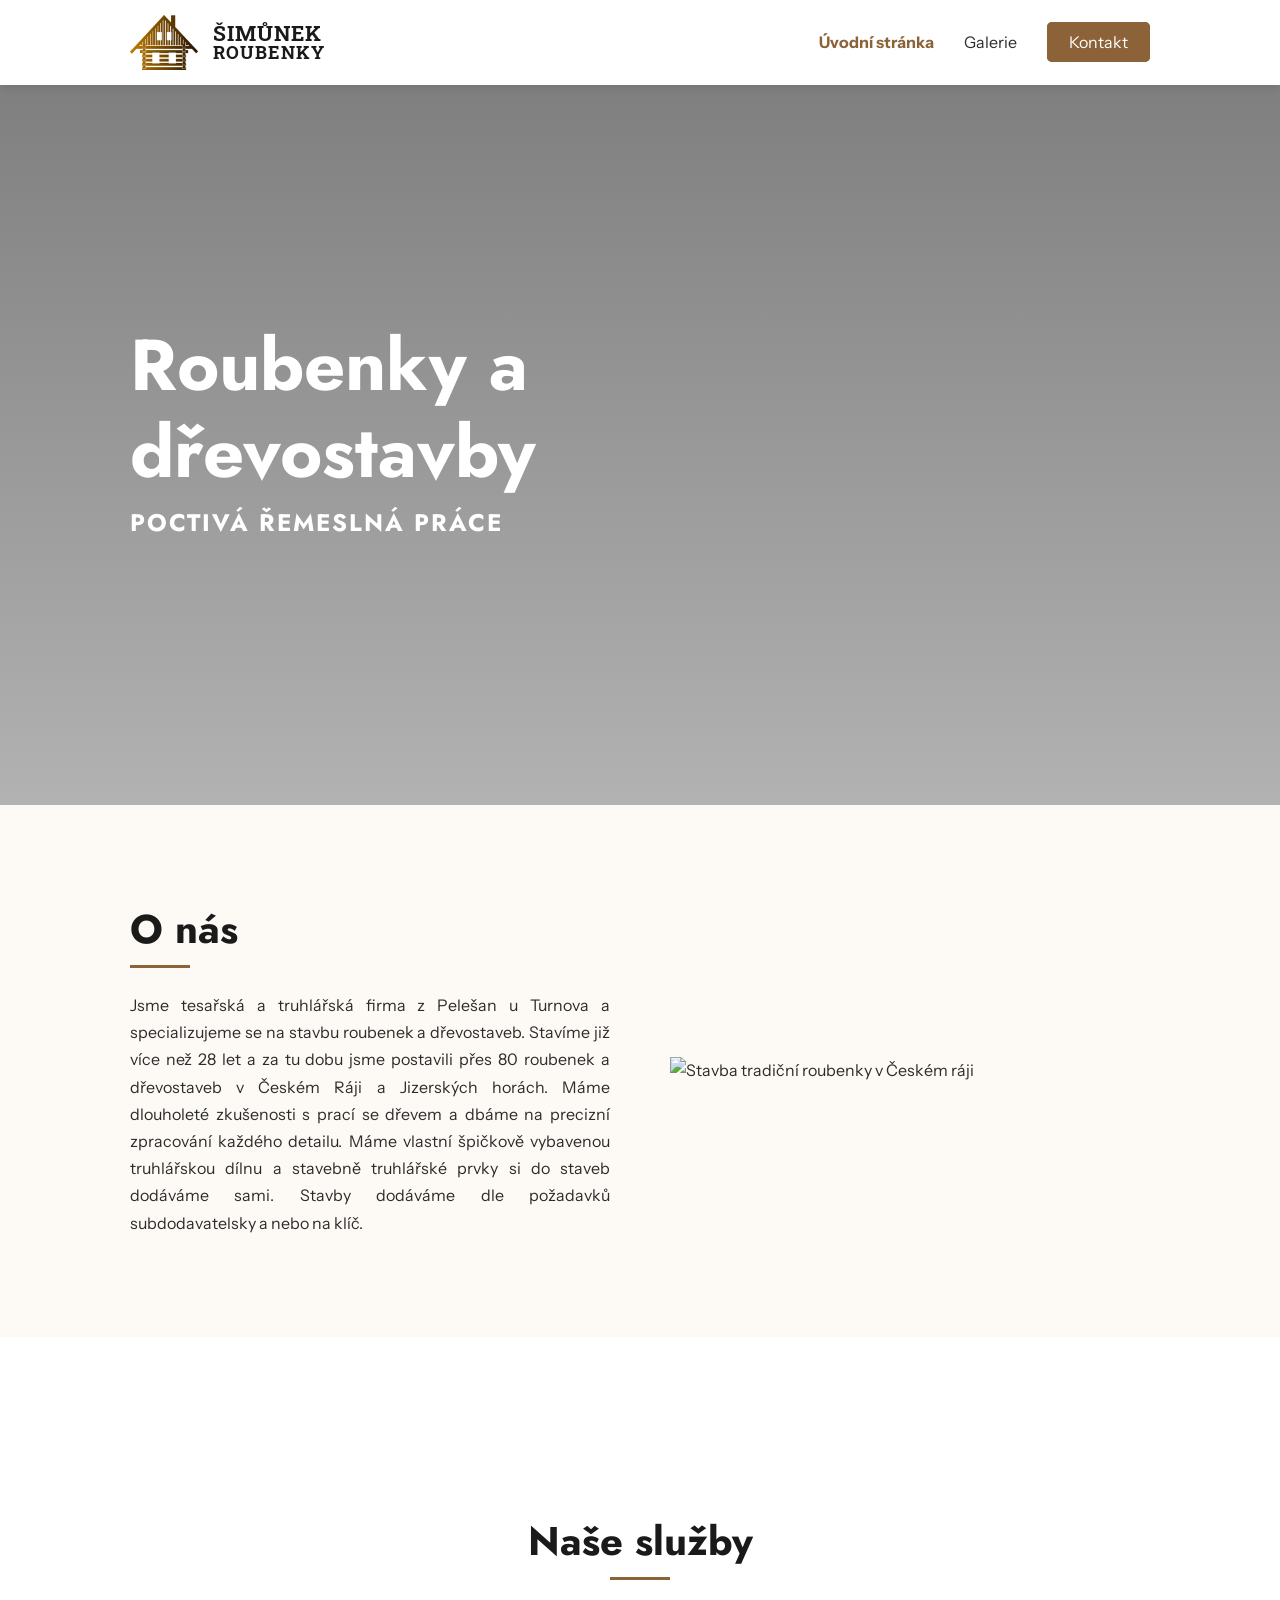
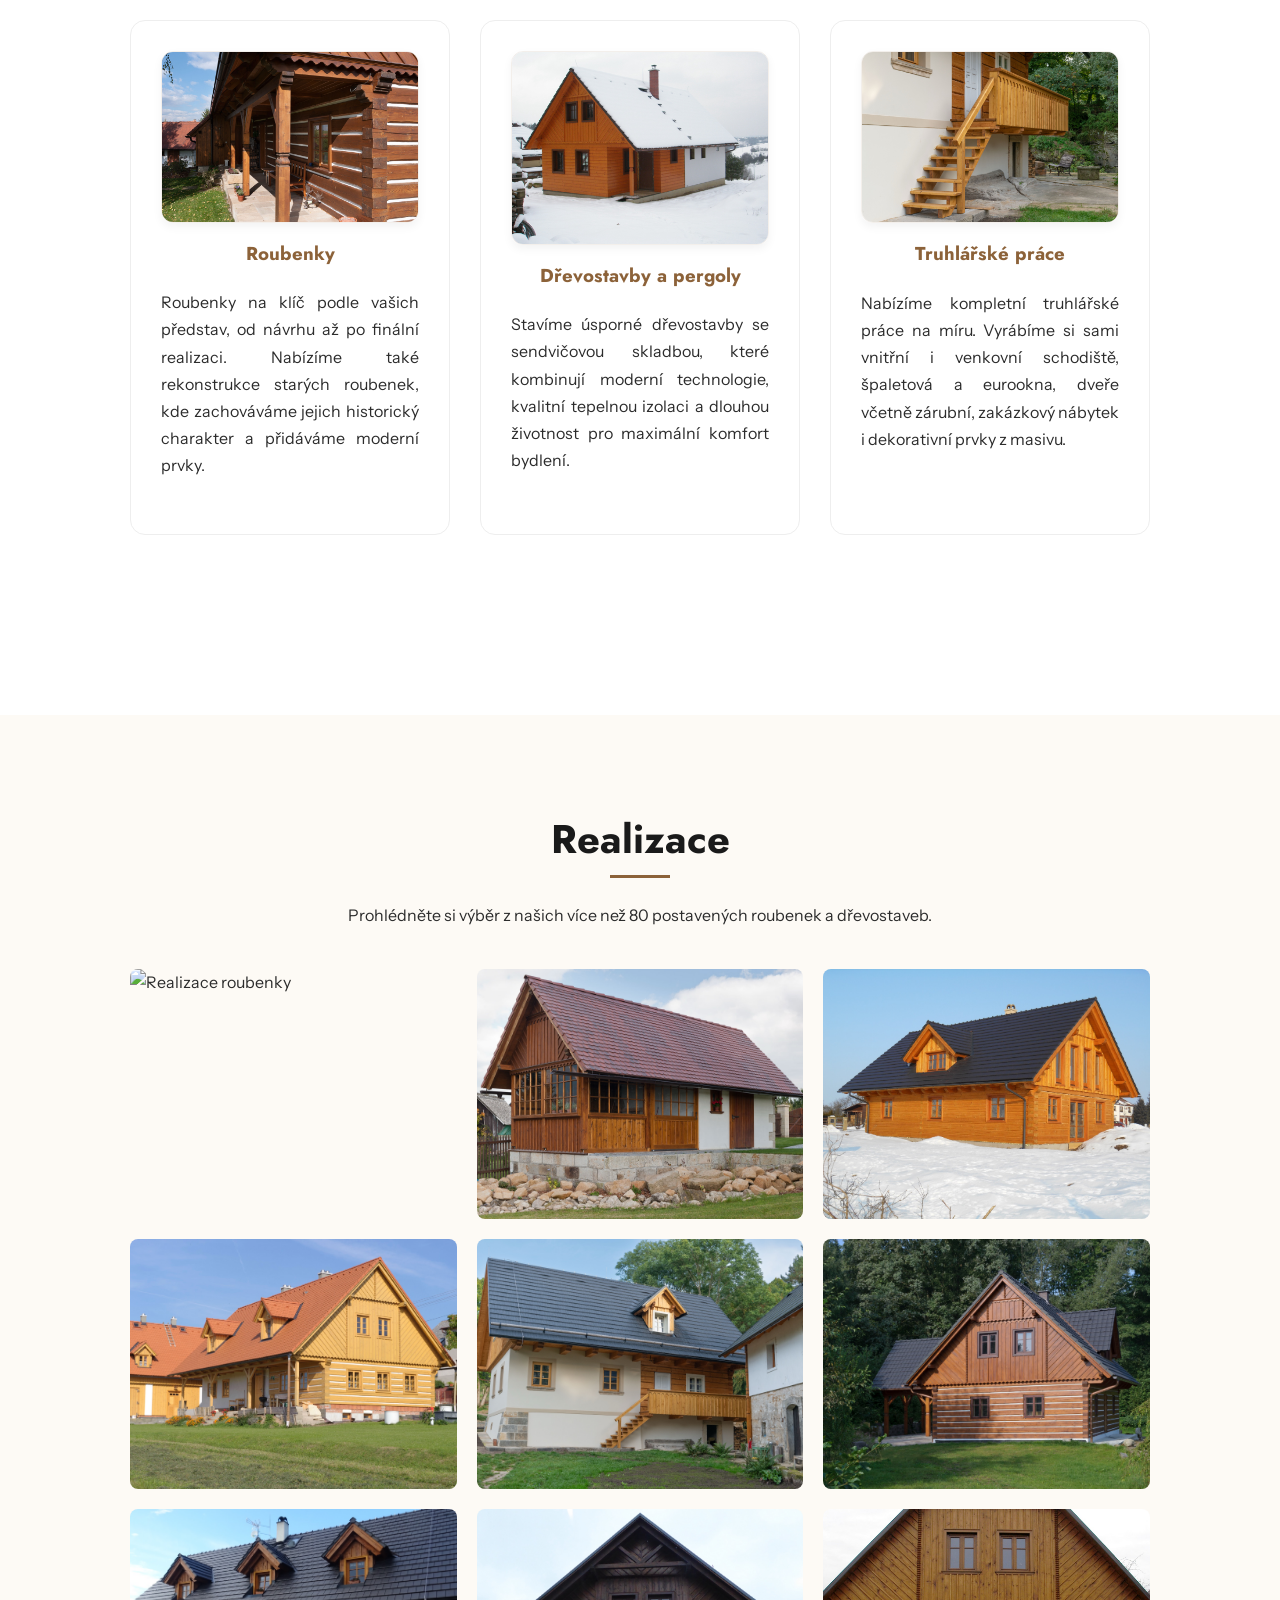
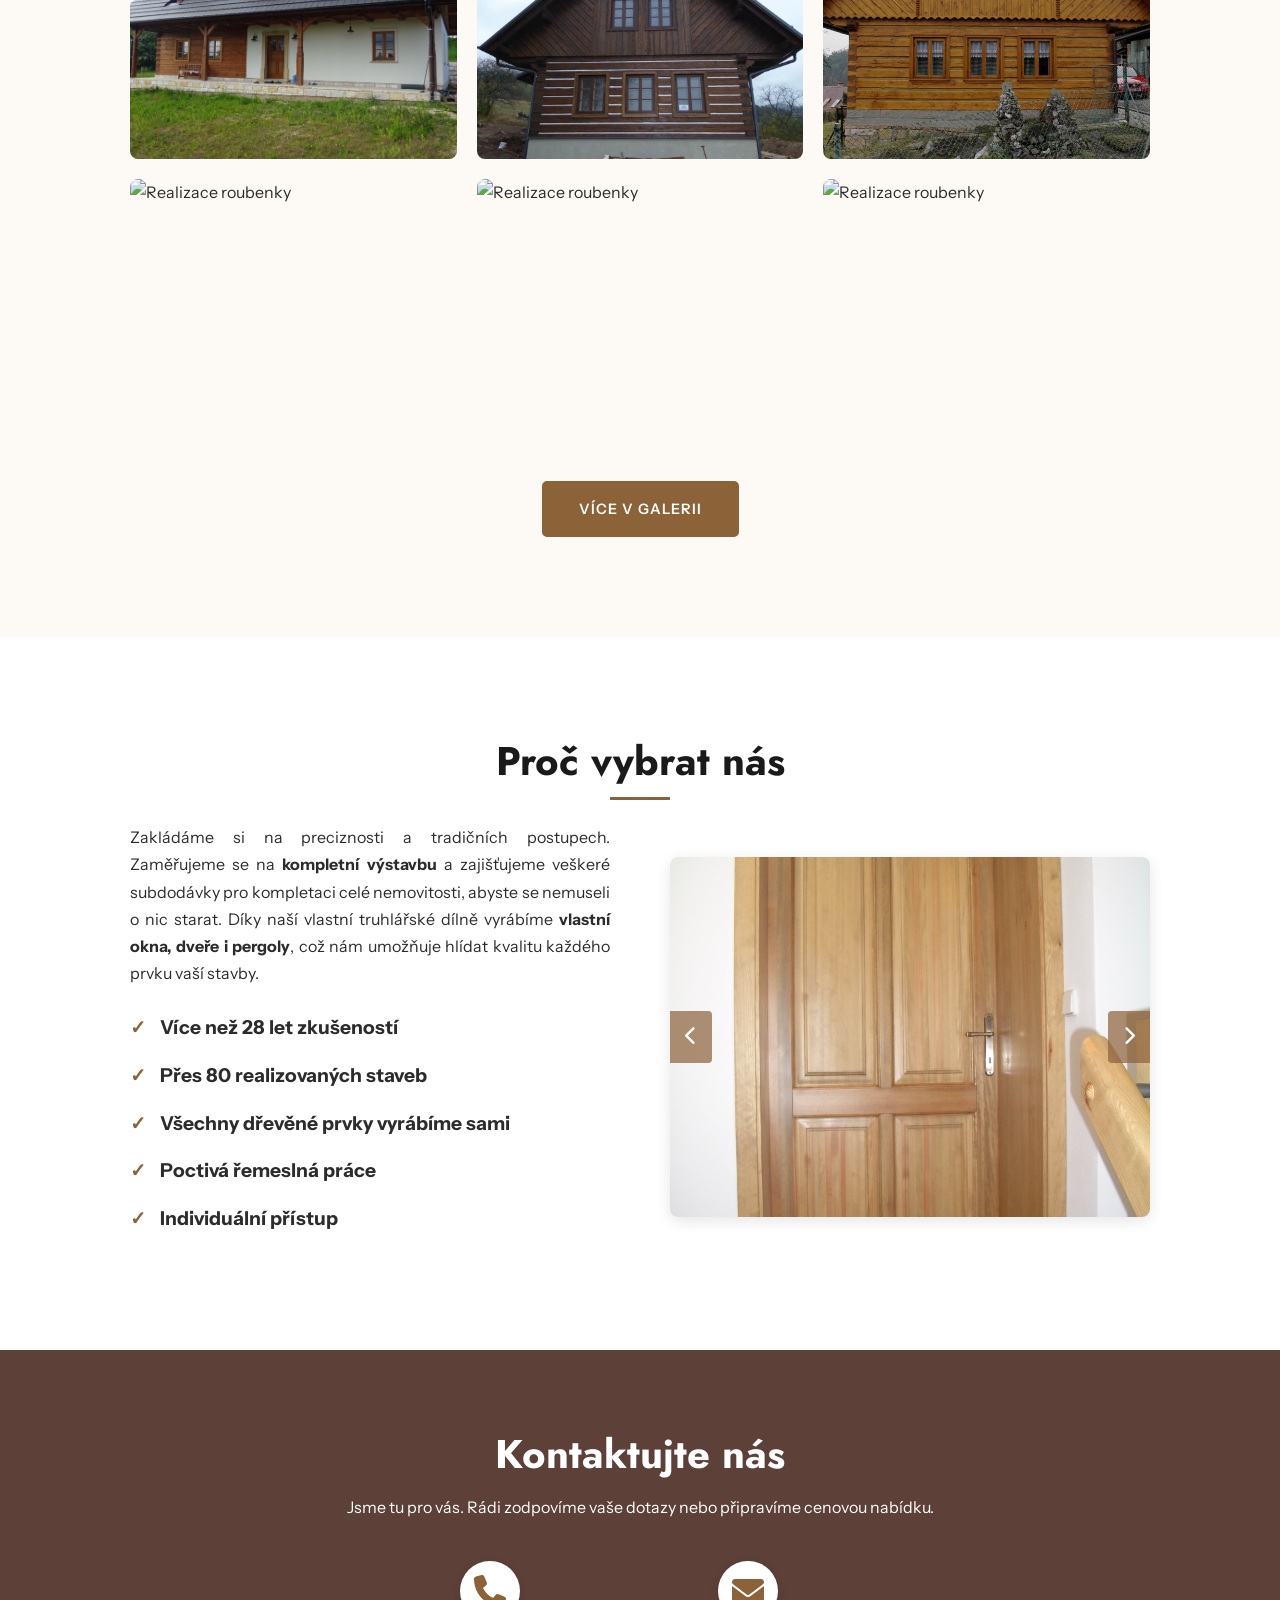
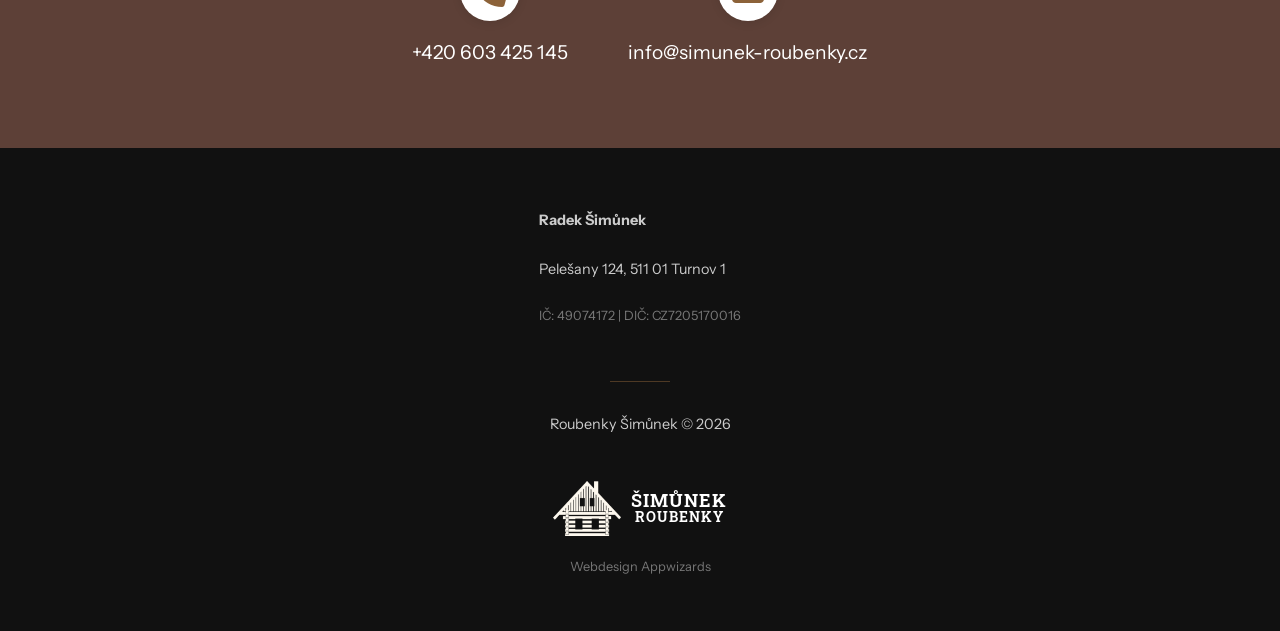
==== commit 6d0436c3: "clean" ====
--- a/index.html
+++ b/index.html
@@ -196,11 +196,31 @@
                     <div class="image-content">
                         <div class="slider-container">
                             <div class="slider">
-                                <img src="assets/drobne/dscf0042.jpg" alt="Truhlářské detaily" class="slider-image active">
+                                <img src="assets/drobne/0610-042.jpg" alt="Truhlářské detaily" class="slider-image active">
+                                <img src="assets/drobne/0610-043.jpg" alt="Truhlářské detaily" class="slider-image">
+                                <img src="assets/drobne/0610-049.jpg" alt="Truhlářské detaily" class="slider-image">
+                                <img src="assets/drobne/0610-051.jpg" alt="Truhlářské detaily" class="slider-image">
+                                <img src="assets/drobne/1-007.jpg" alt="Truhlářské detaily" class="slider-image">
+                                <img src="assets/drobne/1-214.jpg" alt="Truhlářské detaily" class="slider-image">
+                                <img src="assets/drobne/2-035.jpg" alt="Truhlářské detaily" class="slider-image">
+                                <img src="assets/drobne/2-045.jpg" alt="Truhlářské detaily" class="slider-image">
+                                <img src="assets/drobne/cimg3266.jpg" alt="Truhlářské detaily" class="slider-image">
+                                <img src="assets/drobne/cimg3933.jpg" alt="Truhlářské detaily" class="slider-image">
+                                <img src="assets/drobne/cimg4003.jpg" alt="Truhlářské detaily" class="slider-image">
+                                <img src="assets/drobne/dsc0741.jpeg" alt="Truhlářské detaily" class="slider-image">
+                                <img src="assets/drobne/dsc0743.jpeg" alt="Truhlářské detaily" class="slider-image">
+                                <img src="assets/drobne/dsc7761.jpg" alt="Truhlářské detaily" class="slider-image">
+                                <img src="assets/drobne/dsc7768.jpg" alt="Truhlářské detaily" class="slider-image">
+                                <img src="assets/drobne/dscf0042.jpg" alt="Truhlářské detaily" class="slider-image">
+                                <img src="assets/drobne/dscf0045.jpg" alt="Truhlářské detaily" class="slider-image">
+                                <img src="assets/drobne/dscf0048.jpg" alt="Truhlářské detaily" class="slider-image">
+                                <img src="assets/drobne/dscf0049.jpg" alt="Truhlářské detaily" class="slider-image">
                                 <img src="assets/drobne/libosovice-02-dsc5963.jpg" alt="Truhlářské detaily" class="slider-image">
-                                <img src="assets/drobne/cimg3266.jpg" alt="Truhlářské detaily" class="slider-image">
-                                <img src="assets/drobne/dscf0049.jpg" alt="Truhlářské detaily" class="slider-image">
-                                <img src="assets/drobne/dsc7761.jpg" alt="Truhlářské detaily" class="slider-image">
+                                <img src="assets/drobne/libosovice-03-dsc5964.jpg" alt="Truhlářské detaily" class="slider-image">
+                                <img src="assets/drobne/libosovice-05-dsc5970.jpg" alt="Truhlářské detaily" class="slider-image">
+                                <img src="assets/drobne/p7180129.jpg" alt="Truhlářské detaily" class="slider-image">
+                                <img src="assets/drobne/p7180135.jpg" alt="Truhlářské detaily" class="slider-image">
+                                <img src="assets/drobne/p7230186.jpg" alt="Truhlářské detaily" class="slider-image">
                             </div>
                             <button class="slider-btn prev" aria-label="Předchozí"><i class="fas fa-chevron-left"></i></button>
                             <button class="slider-btn next" aria-label="Další"><i class="fas fa-chevron-right"></i></button>
